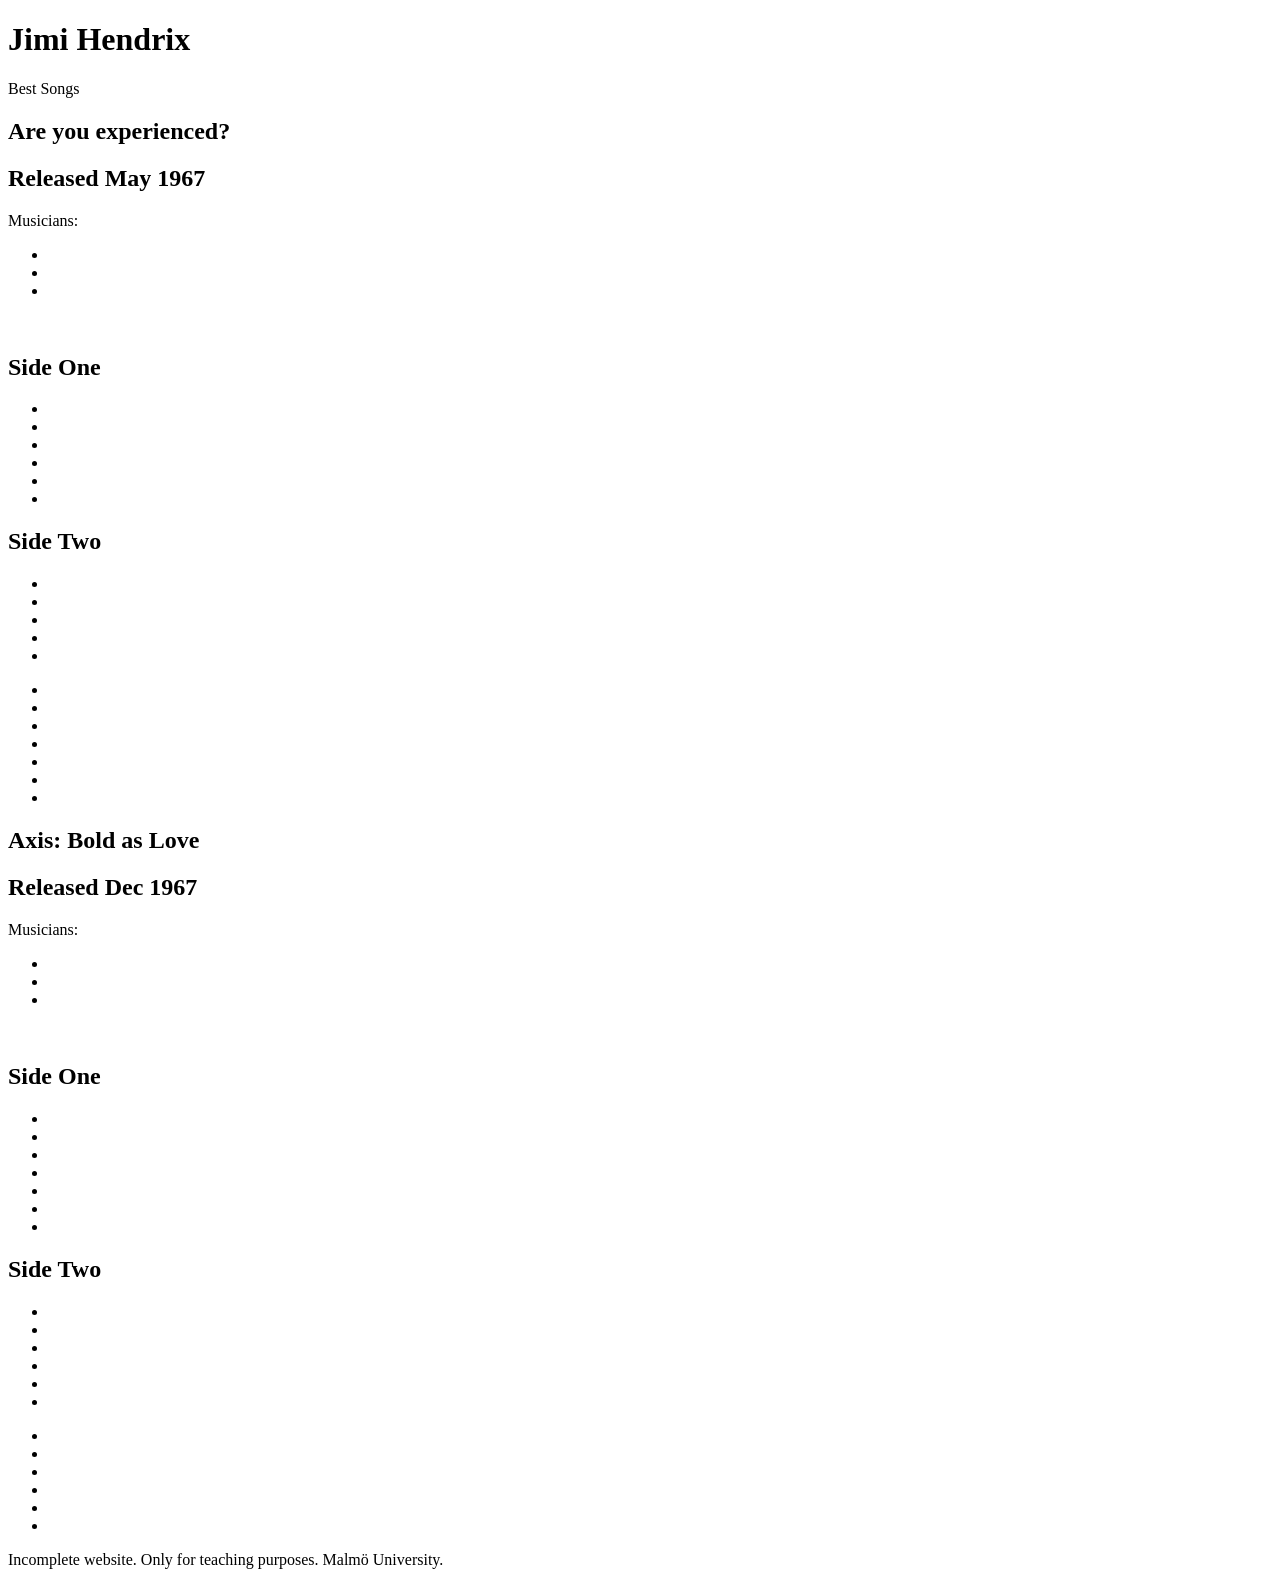
==== Projektet.html @ 3713569f "Added HTML and CSS file Deleted almost all of the text, let some parts stay so that it would be easi" ====
<!DOCTYPE html>
<html lang="en">
<head>
  <meta charset="UTF-8">
  <link href="index_VG.css" rel="stylesheet">

  <link rel="" href="">
  <link rel="" href="" crossorigin>
  <link href="" rel="stylesheet">
  <link href="" rel="stylesheet">
  <title></title>
</head>
<body>

  <div>
  
    <div>

      <header>
        <h1>Jimi Hendrix</h1>
      </header>
      <nav>
        <div></div>
        <div class="marked"></div>
        <div>Best Songs</div>
        <div></div>
      </nav>
      <main>

        <article id="are_you_experienced" class="best">
  
          <div class="album_data">
            <div>
              <h1>Are you experienced?</h1>
              <h2>Released May 1967</h2>
            </div>
            <div>
              <p>Musicians:</p>
              <ul>
                <li></li>
                <li></li>
                <li></li>
              </ul>            
            </div>
  
            <div class="album_description">
              <p></p>
            </div>
              
          </div>
  
          <div class="cover">
            <img class="show_hover" src="">
            <img class="show_not_hover" src="">
          </div>
  
          <div class="song_list">
            <div>
              <h2>Side One</h2>
              <ul>
                <li></li>
                <li></li>
                <li></li>
                <li></li>
                <li></li>
                <li></li>
              </ul>
            </div>
            <div>
              <h2>Side Two</h2>
              <ul>
                <li></li>
                <li></li>
                <li></li>
                <li></li>
                <li></li>
              </ul>
            </div>
          </div>
  
          <ul class="anecdotes">
            <li class="top_right_90"></li>
            <li class="empty"></li>
            <li class="two_wide bottom_left_90"></li>
            <li class="empty tablet_empty"></li>
            <li class="empty phone_empty"></li>
            <li class="image image_1 top_left_90"></li>  
            <li class="bottom_right_90"></li>  
          </ul>
  
        </article>

        <article id="axis_bold_as_love" class="best">
  
          <div class="album_data">
            <div>
              <h1>Axis: Bold as Love</h1>
              <h2>Released Dec 1967</h2>
            </div>
            <div>
              <p>Musicians:</p>
              <ul>
                <li></li>
                <li></li>
                <li></li>
              </ul>            
            </div>
  
            <div class="album_description">
              <p></p>
            </div>
              
          </div>
  
          <div class="cover">
            <img class="show_hover" src="">
            <img class="show_not_hover" src="">
          </div>
  
          <div class="song_list">
            <div>
              <h2>Side One</h2>
              <ul>
                <li></li>
                <li></li>
                <li></li>
                <li></li>
                <li></li>
                <li></li>
                <li></li>
              </ul>
            </div>
            <div>
              <h2>Side Two</h2>
              <ul>
                <li></li>
                <li></li>
                <li></li>
                <li></li>
                <li></li>
                <li></li>
              </ul>
            </div>
          </div>
  
          <ul class="anecdotes">
            <li class="two_wide bottom_left_90"></li>
            <li class="top_left_90"></li>
            <li class="empty tablet_empty"></li>
            <li class="empty tablet_empty"></li>
            <li class="two_wide image image_1 top_left_90"></li>  
            <li class="bottom_right_90"></li>  
          </ul>
  
        </article>
                
      </main>
      <footer>Incomplete website. Only for teaching purposes. Malmö University.</footer>
  
    </div>
      
  </div>
  
</body>
</html>
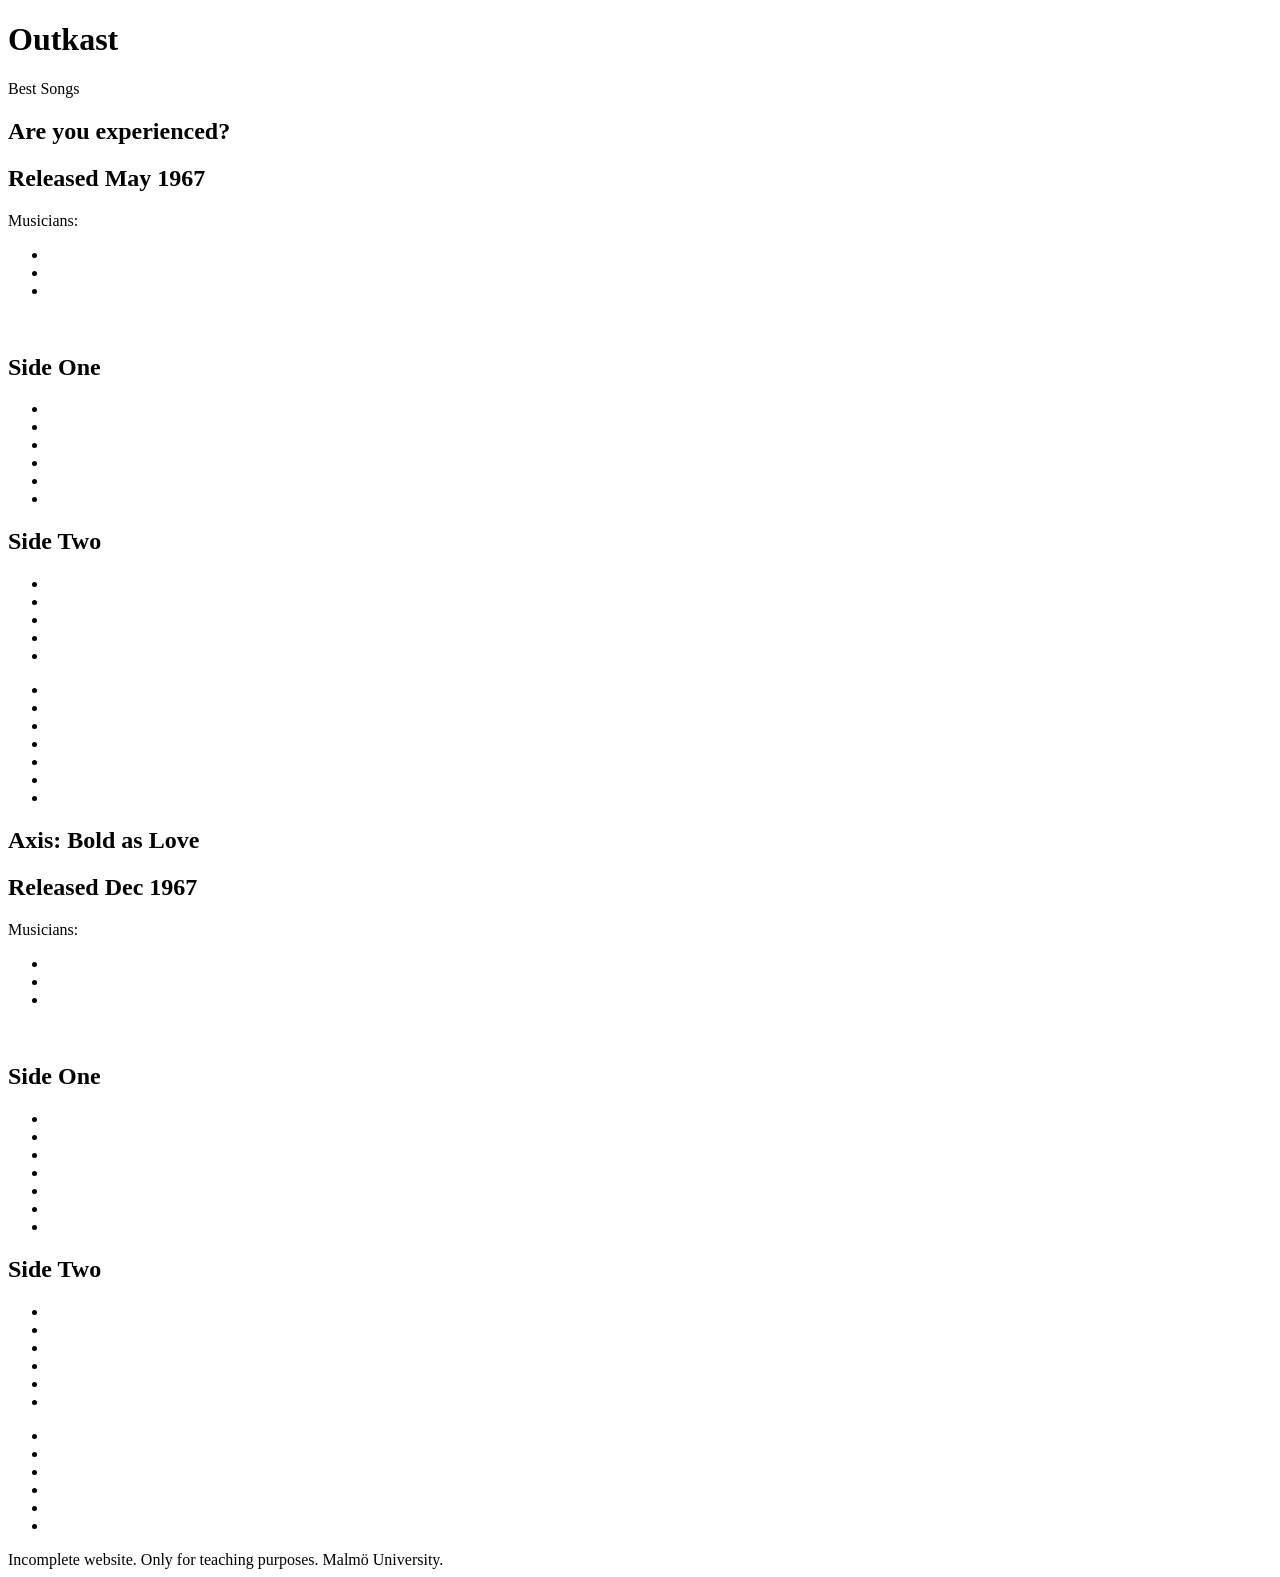
==== commit c5bcae65: "Added HTML file" ====
--- a/Projektet.html
+++ b/Projektet.html
@@ -12,12 +12,12 @@
 </head>
 <body>
 
-  <div>
+  <div class="container">
   
-    <div>
+    <div class="content">
 
       <header>
-        <h1>Jimi Hendrix</h1>
+        <h1>Outkast</h1>
       </header>
       <nav>
         <div></div>
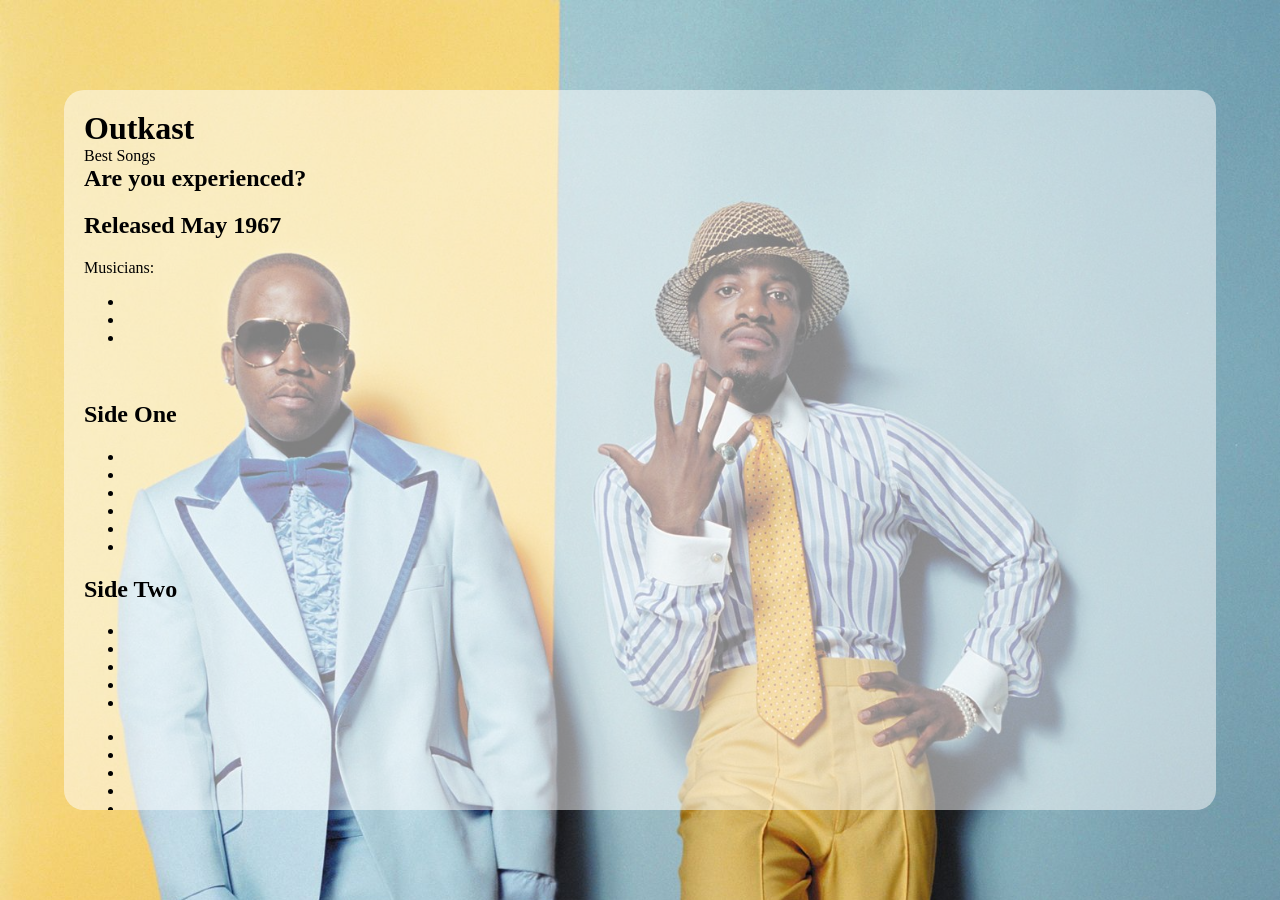
==== commit 1b36df84: "Update HTML" ====
--- a/Projektet.html
+++ b/Projektet.html
@@ -17,7 +17,7 @@
     <div class="content">
 
       <header>
-        <h1>Outkast</h1>
+        <h1 class="header">Outkast</h1>
       </header>
       <nav>
         <div></div>
@@ -31,7 +31,7 @@
   
           <div class="album_data">
             <div>
-              <h1>Are you experienced?</h1>
+              <h1 class="header_second">Are you experienced?</h1>
               <h2>Released May 1967</h2>
             </div>
             <div>
@@ -94,7 +94,7 @@
   
           <div class="album_data">
             <div>
-              <h1>Axis: Bold as Love</h1>
+              <h1 class="header_third">Axis: Bold as Love</h1>
               <h2>Released Dec 1967</h2>
             </div>
             <div>
--- a/index_VG.css
+++ b/index_VG.css
@@ -0,0 +1,31 @@
+body {
+    margin: 0;
+    width: 100vw;
+    height: 100vh;
+}
+
+.container {
+    background-image: url("1268242.jpg");
+    background-size: cover;
+    display: flex;
+    justify-content: center;
+    align-items: center;
+    width: 100%;
+    height: 100%;
+    
+}
+
+h1 {
+    margin: 0;
+}
+
+.content {
+    width: 90%;
+    height: 80%;
+    border-radius: 20px;
+    background-color: rgba(255, 255, 255, 0.5);
+    padding: 20px;
+    box-sizing: border-box;
+    overflow-y: scroll;
+   
+}
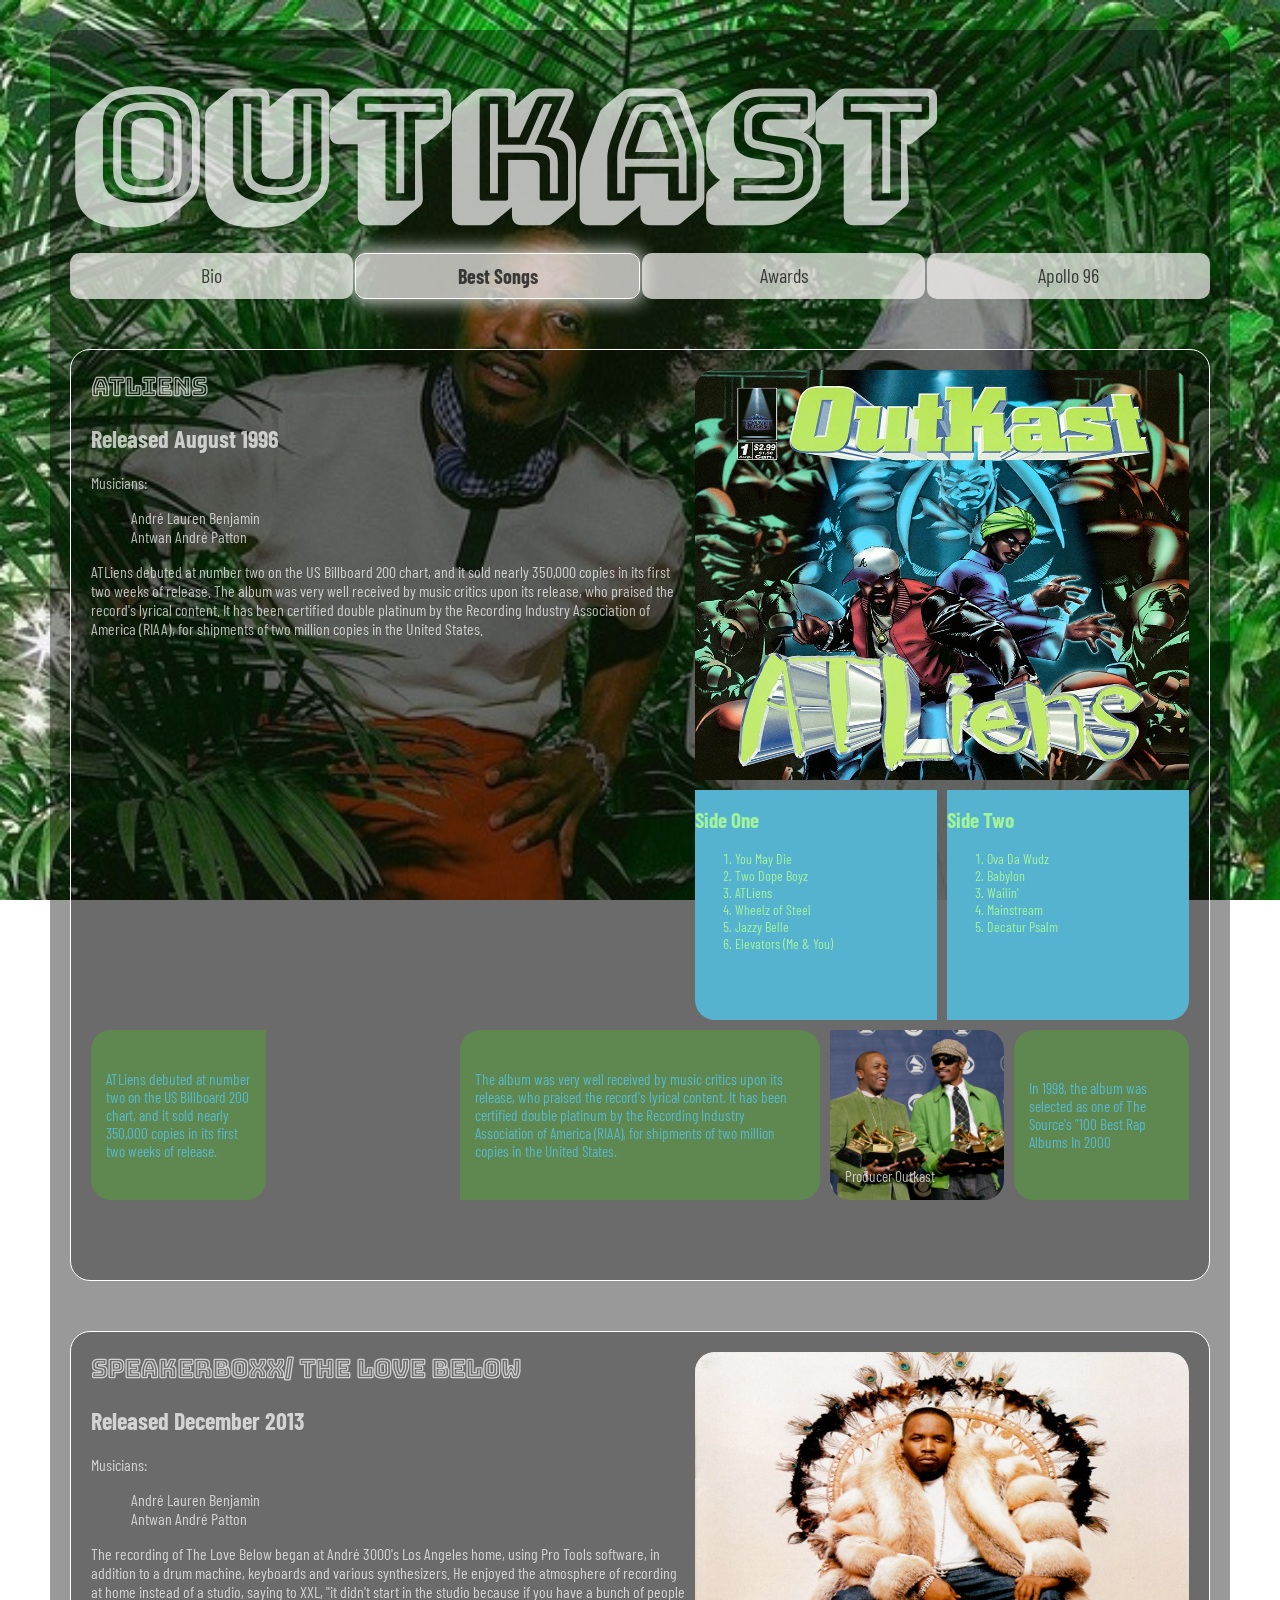
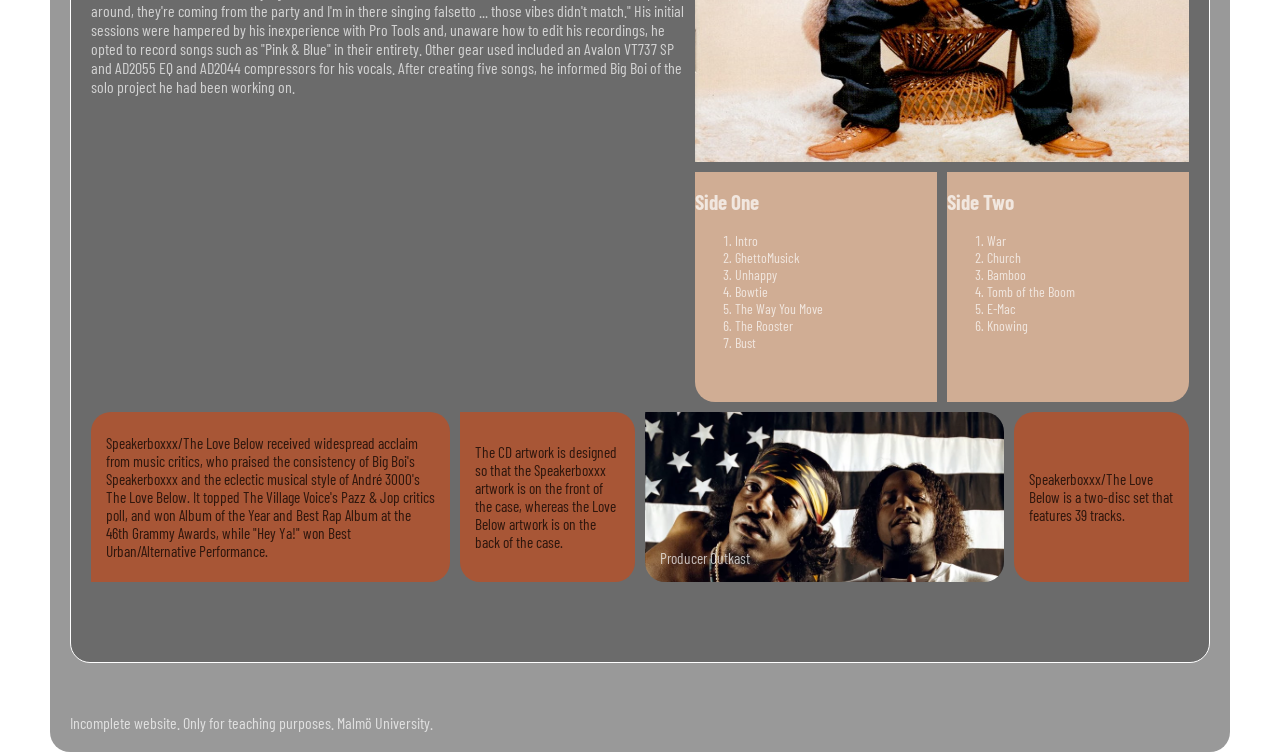
==== commit 5a12e93a: "did some changes with classes and text" ====
--- a/Projektet.html
+++ b/Projektet.html
@@ -4,10 +4,10 @@
   <meta charset="UTF-8">
   <link href="index_VG.css" rel="stylesheet">
 
-  <link rel="" href="">
-  <link rel="" href="" crossorigin>
-  <link href="" rel="stylesheet">
-  <link href="" rel="stylesheet">
+  <link rel="preconnect" href="https://fonts.googleapis.com">
+  <link rel="preconnect" href="https://fonts.gstatic.com" crossorigin>
+  <link href="https://fonts.googleapis.com/css2?family=Barlow+Condensed:wght@300&family=Barlow+Semi+Condensed:wght@300;700&display=swap" rel="stylesheet">
+  <link href="https://fonts.googleapis.com/css2?family=Bungee+Outline&family=Bungee+Shade&display=swap" rel="stylesheet">
   <title></title>
 </head>
 <body>
@@ -19,137 +19,137 @@
       <header>
         <h1 class="header">Outkast</h1>
       </header>
+
       <nav>
-        <div></div>
-        <div class="marked"></div>
-        <div>Best Songs</div>
-        <div></div>
+        <div class="nav unmarked">Bio</div>
+        <div class="nav marked">Best Songs</div>
+        <div class="nav unmarked">Awards</div>
+        <div class="nav unmarked">Apollo 96</div>
       </nav>
+
       <main>
 
-        <article id="are_you_experienced" class="best">
+        <article id="AT-Liens" class="best">
   
           <div class="album_data">
             <div>
-              <h1 class="header_second">Are you experienced?</h1>
-              <h2>Released May 1967</h2>
+              <h1 class="header_second">ATLiens</h1>
+              <h2>Released August 1996</h2>
             </div>
             <div>
               <p>Musicians:</p>
-              <ul>
-                <li></li>
-                <li></li>
-                <li></li>
+              <ul class="musicians">
+                <li>André Lauren Benjamin</li>
+                <li>Antwan André Patton</li>
               </ul>            
             </div>
   
             <div class="album_description">
-              <p></p>
+              <p>ATLiens debuted at number two on the US Billboard 200 chart, and it sold nearly 350,000 copies in its first two weeks of release. The album was very well received by music critics upon its release, who praised the record's lyrical content. It has been certified double platinum by the Recording Industry Association of America (RIAA), for shipments of two million copies in the United States. </p>
             </div>
               
           </div>
   
           <div class="cover">
-            <img class="show_hover" src="">
-            <img class="show_not_hover" src="">
+            <img class="show_hover" src="1 a140WG6BIyeAVNtzaD9v0A.jpeg">
+            <img class="show_not_hover" src="6FLqHVnJktSWNfAT.jpg">
           </div>
   
           <div class="song_list">
+            <div class="song_list1">
+              <h2>Side One</h2>
+              <ol>
+                <li>You May Die</li>
+                <li>Two Dope Boyz</li>
+                <li>ATLiens</li>
+                <li>Wheelz of Steel</li>
+                <li>Jazzy Belle</li>
+                <li>Elevators (Me & You)</li>
+              </ol>
+            </div>
+            <div class="song_list2">
+              <h2>Side Two</h2>
+              <ol>
+                <li>Ova Da Wudz</li>
+                <li>Babylon</li>
+                <li>Wailin'</li>
+                <li>Mainstream</li>
+                <li>Decatur Psalm</li>
+              </ol>
+            </div>
+          </div>
+        
+          <ul class="anecdotes">
+            <li class="top_right_90">ATLiens debuted at number two on the US Billboard 200 chart, and it sold nearly 350,000 copies in its first two weeks of release.</li>
+            <li class="empty"></li>
+            <li class="two_wide">The album was very well received by music critics upon its release, who praised the record's lyrical content. It has been certified double platinum by the Recording Industry Association of America (RIAA), for shipments of two million copies in the United States.</li>
+            <li class="empty_tablet_empty"></li>
+            <li class="empty_phone_empty"></li>
+            <li class="top_left_90">Producer Outkast</li>  
+            <li class="bottom_right_90">In 1998, the album was selected as one of The Source's "100 Best Rap Albums In 2000</li>  
+          </ul>
+        
+        </article>
+
+        <article id="the_love_below" class="best">
+  
+          <div class="album_data">
             <div>
-              <h2>Side One</h2>
-              <ul>
-                <li></li>
-                <li></li>
-                <li></li>
-                <li></li>
-                <li></li>
-                <li></li>
-              </ul>
+              <h1 class="header_second">Speakerboxx/ The Love Below</h1>
+              <h2>Released December 2013</h2>
             </div>
             <div>
+              <p>Musicians:</p>
+              <ul class="musicians">
+                <li>André Lauren Benjamin</li>
+                <li>Antwan André Patton</li>
+              </ul>            
+            </div>
+  
+            <div class="album_description">
+              <p>The recording of The Love Below began at André 3000's Los Angeles home, using Pro Tools software, in addition to a drum machine, keyboards and various synthesizers. He enjoyed the atmosphere of recording at home instead of a studio, saying to XXL, "it didn't start in the studio because if you have a bunch of people around, they're coming from the party and I'm in there singing falsetto ... those vibes didn't match." His initial sessions were hampered by his inexperience with Pro Tools and, unaware how to edit his recordings, he opted to record songs such as "Pink & Blue" in their entirety. Other gear used included an Avalon VT737 SP and AD2055 EQ and AD2044 compressors for his vocals. After creating five songs, he informed Big Boi of the solo project he had been working on.</p>
+            </div>
+              
+          </div>
+  
+          <div class="cover2">
+            <img class="show_hover" src="R-1782294-1242972614.jpg">
+            <img class="show_not_hover" src="Outkast-speakerboxx-lovebelow.jpg">
+          </div>
+  
+          <div class="song_list">
+            <div class="song_list3">
+              <h2>Side One</h2>
+              <ol>
+                <li>Intro</li>
+                <li>GhettoMusick</li>
+                <li>Unhappy</li>
+                <li>Bowtie</li>
+                <li>The Way You Move</li>
+                <li>The Rooster</li>
+                <li>Bust</li>
+              </ol>
+            </div>
+            <div class="song_list4">
               <h2>Side Two</h2>
-              <ul>
-                <li></li>
-                <li></li>
-                <li></li>
-                <li></li>
-                <li></li>
-              </ul>
+              <ol>
+                <li>War</li>
+                <li>Church</li>
+                <li>Bamboo</li>
+                <li>Tomb of the Boom</li>
+                <li>E-Mac</li>
+                <li>Knowing</li>
+              </ol>
             </div>
           </div>
   
           <ul class="anecdotes">
-            <li class="top_right_90"></li>
-            <li class="empty"></li>
-            <li class="two_wide bottom_left_90"></li>
-            <li class="empty tablet_empty"></li>
-            <li class="empty phone_empty"></li>
-            <li class="image image_1 top_left_90"></li>  
-            <li class="bottom_right_90"></li>  
-          </ul>
-  
-        </article>
-
-        <article id="axis_bold_as_love" class="best">
-  
-          <div class="album_data">
-            <div>
-              <h1 class="header_third">Axis: Bold as Love</h1>
-              <h2>Released Dec 1967</h2>
-            </div>
-            <div>
-              <p>Musicians:</p>
-              <ul>
-                <li></li>
-                <li></li>
-                <li></li>
-              </ul>            
-            </div>
-  
-            <div class="album_description">
-              <p></p>
-            </div>
-              
-          </div>
-  
-          <div class="cover">
-            <img class="show_hover" src="">
-            <img class="show_not_hover" src="">
-          </div>
-  
-          <div class="song_list">
-            <div>
-              <h2>Side One</h2>
-              <ul>
-                <li></li>
-                <li></li>
-                <li></li>
-                <li></li>
-                <li></li>
-                <li></li>
-                <li></li>
-              </ul>
-            </div>
-            <div>
-              <h2>Side Two</h2>
-              <ul>
-                <li></li>
-                <li></li>
-                <li></li>
-                <li></li>
-                <li></li>
-                <li></li>
-              </ul>
-            </div>
-          </div>
-  
-          <ul class="anecdotes">
-            <li class="two_wide bottom_left_90"></li>
-            <li class="top_left_90"></li>
-            <li class="empty tablet_empty"></li>
-            <li class="empty tablet_empty"></li>
-            <li class="two_wide image image_1 top_left_90"></li>  
-            <li class="bottom_right_90"></li>  
+            <li class="bottom_left_90">Speakerboxxx/The Love Below received widespread acclaim from music critics, who praised the consistency of Big Boi's Speakerboxxx and the eclectic musical style of André 3000's The Love Below. It topped The Village Voice's Pazz & Jop critics poll, and won Album of the Year and Best Rap Album at the 46th Grammy Awards, while "Hey Ya!" won Best Urban/Alternative Performance.</li>
+            <li class="top_left">The CD artwork is designed so that the Speakerboxxx artwork is on the front of the case, whereas the Love Below artwork is on the back of the case. </li>
+            <li class="empty_tablet_empty"></li>
+            <li class="empty_tablet_empty"></li>
+            <li class="image image_1">Producer Outkast</li>  
+            <li class="bottom_right">Speakerboxxx/The Love Below is a two-disc set that features 39 tracks.</li>  
           </ul>
   
         </article>
--- a/index_VG.css
+++ b/index_VG.css
@@ -2,30 +2,300 @@
     margin: 0;
     width: 100vw;
     height: 100vh;
+    background-image: url("FGvSOPvVkAkiTqm.jpg");
+    background-attachment: fixed;
+    background-size: cover;
+    font-family: "Barlow Condensed";
 }
 
 .container {
-    background-image: url("1268242.jpg");
+    margin: 30px;
+}
+
+.content {
+    border-radius: 20px;
+    background-color: rgba(0, 0, 0, 0.4);
+    padding: 20px;
+    overflow-y: scroll;
+    color: rgba(255, 255, 255, 0.7);
+    margin: 20px;
+}
+
+nav {
+    display: flex;
+    text-align: center;
+    gap: 2px;
+}
+.nav {
+    background-color: rgba(252, 248, 248, 0.7);
+    font-size: 20px;
+    padding: 10px;
+    border-radius: 10px;
+    width: 25%;   
+    color: rgba(0, 0, 0, 0.7);
+}
+
+.unmarked:hover {
+    opacity: 0.8;
+    background-color: black;
+    color: white;
+}
+.marked {
+    border: 1px solid white;
+    font-size: 20px;
+    font-weight: bold;
+    box-shadow: 0px 0px 17px 4px rgba(255,255,255,0.75);
+    -webkit-box-shadow: 0px 0px 17px 4px rgba(255,255,255,0.75);
+    -moz-box-shadow: 0px 0px 17px 4px rgba(255,255,255,0.75);
+}
+
+.best {
+    border-radius: 20px;
+    background-color: rgba(0, 0, 0, 0.3);
+    padding: 20px;
+    border: 1px solid white;
+    margin: 50px 0;
+    
+}
+
+.header {
+    margin: 0;
+    font-size: 12vw;
+    font-family: "Bungee Shade";
+}
+.header_second {
+    margin: 0;
+    font-size: 25px;
+    font-family: "Bungee Outline";
+}
+.album_data {
+    grid-column-start: 1;
+    grid-column-end: 7;
+}
+.musicians {
+    list-style-type: none;
+}
+
+#AT-Liens {
+    display: grid;
+    grid-template-columns: repeat(11, 1fr);
+    grid-template-rows: repeat(15, 50px);
+    gap: 10px;
+}
+.anecdotes {
+    grid-column-start: 1;
+    grid-column-end: 12;
+    grid-row-start: 12;
+    grid-row-end: 15;
+    gap: 10px;
+    display: grid;
+    grid-template-columns: repeat(6, 1fr);
+    list-style-type: none;
+    padding: 0;
+    font-size: 1.2vw;
+    margin: 0;
+}
+.top_right_90 {
+    grid-column-start: 1;
+    grid-column-end: 2;
+    background-color: #5e884f;
+    color: rgb(88, 184, 206);
+    width: 100%;
+    border-radius: 20px 0 20px 20px;
+    box-sizing: border-box;
+    display: flex;
+    align-items: center;
+    padding: 15px;
+}
+.empty {
+    grid-column-start: 2;
+    grid-column-end: 3;
+    background-color: rgba(red, green, blue, alpha);
+    width: 100%;
+}
+.two_wide {
+    grid-column-start: 3;
+    grid-column-end: 5;
+    background-color: #5e884f;
+    color: rgb(88, 184, 206);
+    width: 100%;
+    border-radius: 20px 20px 20px 0;
+    padding: 15px;
+    box-sizing: border-box;
+    display: flex;
+    align-items: center;
+}
+.empty_tablet_empty {
+    
+}
+.empty_phone_empty {
+    
+}
+.top_left_90 {
+    grid-column-start: 5;
+    grid-column-end: 6;
+    background-image: url(46a083-20200812-outkast-with-grammy-awards-in-2004.jpg);
     background-size: cover;
-    display: flex;
-    justify-content: center;
-    align-items: center;
-    width: 100%;
-    height: 100%;
-    
-}
-
-h1 {
-    margin: 0;
-}
-
-.content {
-    width: 90%;
-    height: 80%;
-    border-radius: 20px;
-    background-color: rgba(255, 255, 255, 0.5);
-    padding: 20px;
-    box-sizing: border-box;
-    overflow-y: scroll;
-   
-}+    background-position: center;
+    border-radius: 0 20px 20px 20px;
+    display: flex;
+    align-items: flex-end;
+    padding: 15px;
+    box-sizing: border-box;
+}
+.bottom_right_90 {
+    grid-column-start: 6;
+    grid-column-end: 7;
+    background-color: #5e884f;
+    color: rgb(88, 184, 206);
+    border-radius: 20px 20px 0 20px;
+    box-sizing: border-box;
+    display: flex;
+    align-items: center;
+    padding: 15px;
+}
+
+#the_love_below {
+    display: grid;
+    grid-template-columns: repeat(11, 1fr);
+    grid-template-rows: repeat(15, 50px);
+    gap: 10px;
+}
+.bottom_left_90 {
+    grid-column-start: 1;
+    grid-column-end: 3;
+    background-color: #a85636;
+    color: rgb(46, 22, 13);
+    border-radius: 20px 20px 20px 0;
+    padding: 15px;
+    height: 100%;
+    width: 100%;
+    box-sizing: border-box;
+    display: flex;
+    align-items: center;
+}
+.top_left {
+    grid-column-start: 3;
+    grid-column-end: 4;
+    background-color: #a85636;
+    color: rgb(46, 22, 13);
+    border-radius: 0 20px 20px 20px;
+    padding: 15px;
+    height: 100%;
+    width: 100%;
+    box-sizing: border-box;
+    display: flex;
+    align-items: center;
+}
+.image_1 {
+    grid-column-start: 4;
+    grid-column-end: 6;
+    background-image: url(a4279ee5d147f7e4258626accd988358.webp);
+    background-size: cover;
+    background-position: top;
+    border-radius: 0 20px 20px 20px;
+    display: flex;
+    align-items: flex-end;
+    padding: 15px;
+    height: 100%;
+    width: 100%;
+    box-sizing: border-box;
+}
+.bottom_right {
+    grid-column-start: 6;
+    grid-column-end: 7;
+    background-color: #a85636;
+    border-radius: 20px 20px 0 20px;
+    color: rgb(46, 22, 13);
+    padding: 15px;
+    height: 100%;
+    width: 100%;
+    box-sizing: border-box;
+    display: flex;
+    align-items: center;
+}
+
+.cover {
+    grid-column-start: 7;
+    grid-column-end: 12;
+    grid-row-start: 1;
+    grid-row-end: 8;
+    position: relative;
+    height: 100%;
+    width: 100%;
+}
+
+.cover2 {
+    grid-column-start: 7;
+    grid-column-end: 12;
+    grid-row-start: 1;
+    grid-row-end: 8;
+    position: relative;
+}
+
+img {
+    height: 100%;
+    width: 100%;
+
+}
+
+
+.song_list {
+    display: flex;
+    grid-column-start: 7;
+    grid-column-end: 12;
+    grid-row-start: 8;
+    grid-row-end: 12;
+    margin-top: 10px;
+    font-size: 14px;
+    gap: 10px;
+    margin: 0;
+}
+.song_list1,
+.song_list2,
+.song_list3,
+.song_list4 {
+    width: 100%;
+}
+.song_list1 {
+    background-color: rgb(85, 179, 208);
+    border-radius: 0 0 0 20px;
+    color: #a2f49b;
+}
+.song_list2 {
+    background-color: rgb(85, 179, 208);
+    border-radius: 0 0 20px 0;
+    color: #a2f49b;
+}
+.song_list3 {
+    border-radius: 0 0 0 20px;
+    background-color: #d0ad94;
+}
+.song_list4 {
+    border-radius: 0 0 20px 0;
+    background-color: #d0ad94;
+}
+
+.show_hover {
+    position: absolute;
+    border-radius: 20px 20px 0 0;
+}
+.show_not_hover {
+    border-radius: 20px 20px 0 0;
+}
+.show_hover:hover {
+    opacity: 0.1;
+    transition: 0.7s;
+}
+.show_hover:not(:hover) {
+    transition: 0.7s;
+}
+
+
+@media (min-width: 800px){
+    .empty_tablet_empty,
+    .empty_phone_empty {
+        display: none;
+        position: absolute;
+    }
+}
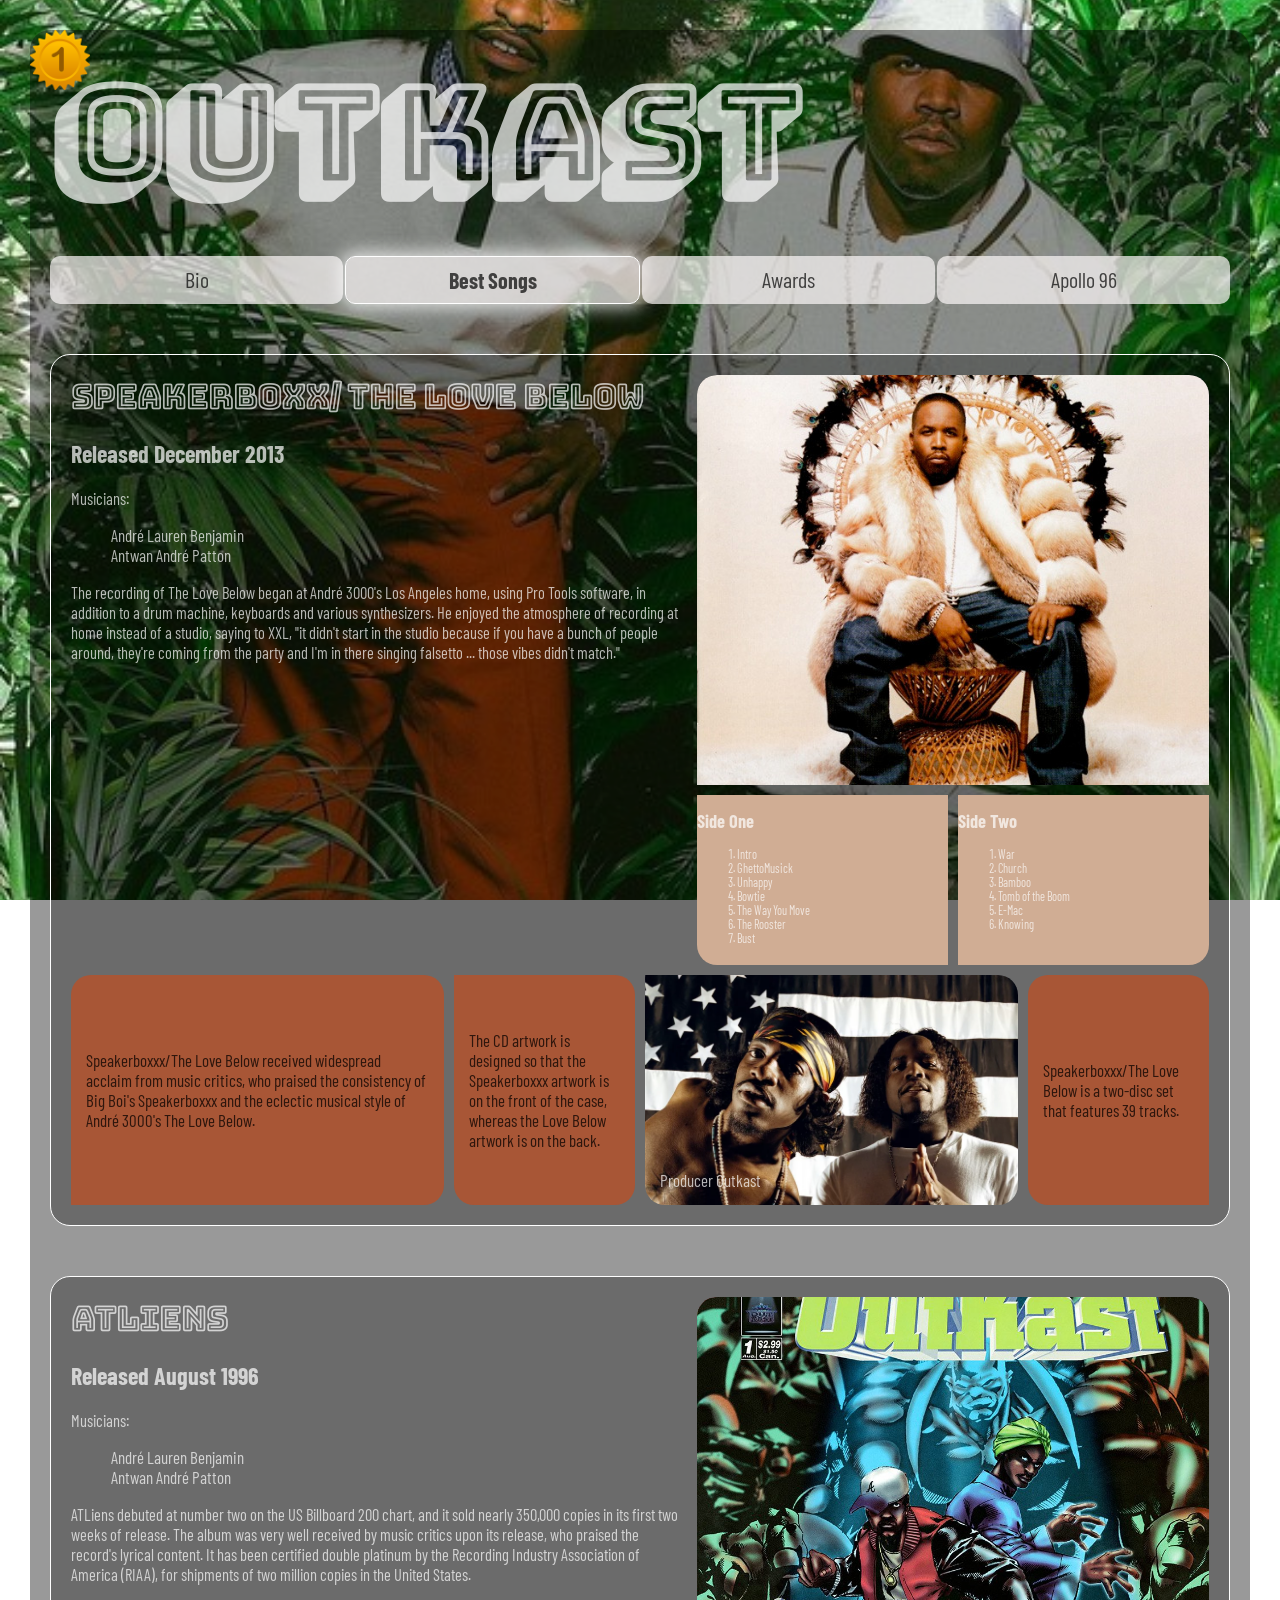
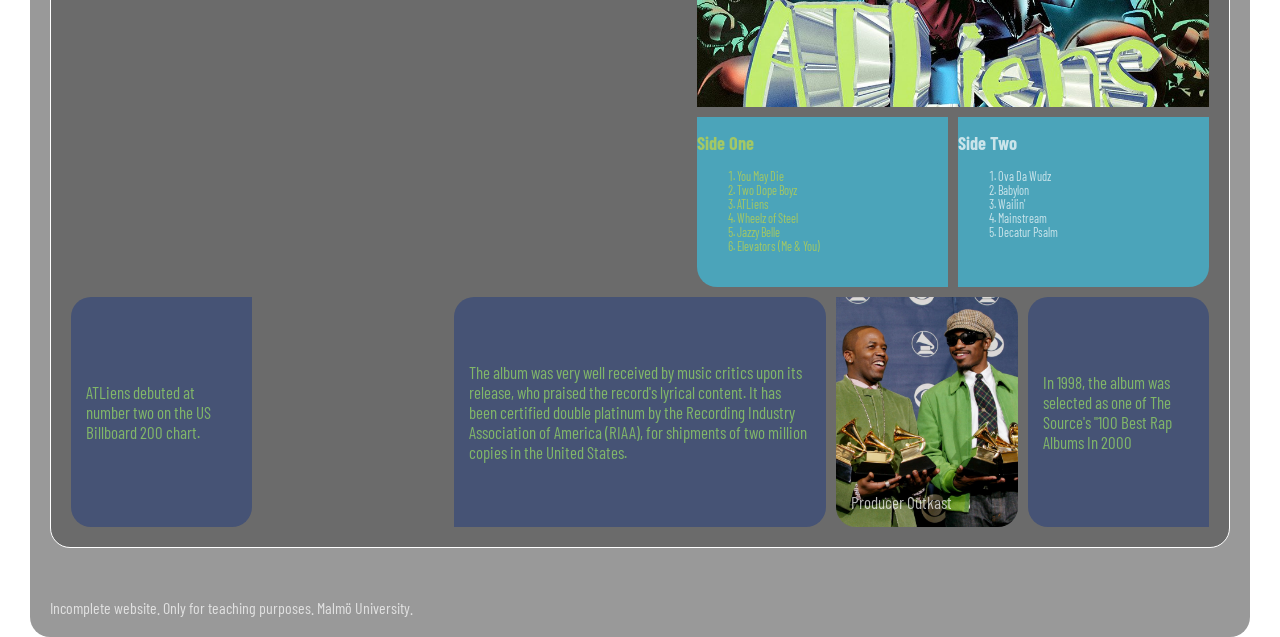
==== commit d1397bb9: "update html" ====
--- a/Projektet.html
+++ b/Projektet.html
@@ -14,7 +14,7 @@
 
   <div class="container">
   
-    <div class="content">
+    <div class="content VG">
 
       <header>
         <h1 class="header">Outkast</h1>
@@ -28,69 +28,6 @@
       </nav>
 
       <main>
-
-        <article id="AT-Liens" class="best">
-  
-          <div class="album_data">
-            <div>
-              <h1 class="header_second">ATLiens</h1>
-              <h2>Released August 1996</h2>
-            </div>
-            <div>
-              <p>Musicians:</p>
-              <ul class="musicians">
-                <li>André Lauren Benjamin</li>
-                <li>Antwan André Patton</li>
-              </ul>            
-            </div>
-  
-            <div class="album_description">
-              <p>ATLiens debuted at number two on the US Billboard 200 chart, and it sold nearly 350,000 copies in its first two weeks of release. The album was very well received by music critics upon its release, who praised the record's lyrical content. It has been certified double platinum by the Recording Industry Association of America (RIAA), for shipments of two million copies in the United States. </p>
-            </div>
-              
-          </div>
-  
-          <div class="cover">
-            <img class="show_hover" src="1 a140WG6BIyeAVNtzaD9v0A.jpeg">
-            <img class="show_not_hover" src="6FLqHVnJktSWNfAT.jpg">
-          </div>
-  
-          <div class="song_list">
-            <div class="song_list1">
-              <h2>Side One</h2>
-              <ol>
-                <li>You May Die</li>
-                <li>Two Dope Boyz</li>
-                <li>ATLiens</li>
-                <li>Wheelz of Steel</li>
-                <li>Jazzy Belle</li>
-                <li>Elevators (Me & You)</li>
-              </ol>
-            </div>
-            <div class="song_list2">
-              <h2>Side Two</h2>
-              <ol>
-                <li>Ova Da Wudz</li>
-                <li>Babylon</li>
-                <li>Wailin'</li>
-                <li>Mainstream</li>
-                <li>Decatur Psalm</li>
-              </ol>
-            </div>
-          </div>
-        
-          <ul class="anecdotes">
-            <li class="top_right_90">ATLiens debuted at number two on the US Billboard 200 chart, and it sold nearly 350,000 copies in its first two weeks of release.</li>
-            <li class="empty"></li>
-            <li class="two_wide">The album was very well received by music critics upon its release, who praised the record's lyrical content. It has been certified double platinum by the Recording Industry Association of America (RIAA), for shipments of two million copies in the United States.</li>
-            <li class="empty_tablet_empty"></li>
-            <li class="empty_phone_empty"></li>
-            <li class="top_left_90">Producer Outkast</li>  
-            <li class="bottom_right_90">In 1998, the album was selected as one of The Source's "100 Best Rap Albums In 2000</li>  
-          </ul>
-        
-        </article>
-
         <article id="the_love_below" class="best">
   
           <div class="album_data">
@@ -107,7 +44,7 @@
             </div>
   
             <div class="album_description">
-              <p>The recording of The Love Below began at André 3000's Los Angeles home, using Pro Tools software, in addition to a drum machine, keyboards and various synthesizers. He enjoyed the atmosphere of recording at home instead of a studio, saying to XXL, "it didn't start in the studio because if you have a bunch of people around, they're coming from the party and I'm in there singing falsetto ... those vibes didn't match." His initial sessions were hampered by his inexperience with Pro Tools and, unaware how to edit his recordings, he opted to record songs such as "Pink & Blue" in their entirety. Other gear used included an Avalon VT737 SP and AD2055 EQ and AD2044 compressors for his vocals. After creating five songs, he informed Big Boi of the solo project he had been working on.</p>
+              <p>The recording of The Love Below began at André 3000's Los Angeles home, using Pro Tools software, in addition to a drum machine, keyboards and various synthesizers. He enjoyed the atmosphere of recording at home instead of a studio, saying to XXL, "it didn't start in the studio because if you have a bunch of people around, they're coming from the party and I'm in there singing falsetto ... those vibes didn't match."</p>
             </div>
               
           </div>
@@ -144,8 +81,8 @@
           </div>
   
           <ul class="anecdotes">
-            <li class="bottom_left_90">Speakerboxxx/The Love Below received widespread acclaim from music critics, who praised the consistency of Big Boi's Speakerboxxx and the eclectic musical style of André 3000's The Love Below. It topped The Village Voice's Pazz & Jop critics poll, and won Album of the Year and Best Rap Album at the 46th Grammy Awards, while "Hey Ya!" won Best Urban/Alternative Performance.</li>
-            <li class="top_left">The CD artwork is designed so that the Speakerboxxx artwork is on the front of the case, whereas the Love Below artwork is on the back of the case. </li>
+            <li class="bottom_left_90">Speakerboxxx/The Love Below received widespread acclaim from music critics, who praised the consistency of Big Boi's Speakerboxxx and the eclectic musical style of André 3000's The Love Below.</li>
+            <li class="top_left">The CD artwork is designed so that the Speakerboxxx artwork is on the front of the case, whereas the Love Below artwork is on the back.</li>
             <li class="empty_tablet_empty"></li>
             <li class="empty_tablet_empty"></li>
             <li class="image image_1">Producer Outkast</li>  
@@ -153,7 +90,69 @@
           </ul>
   
         </article>
-                
+
+        <article id="AT-Liens" class="best">
+  
+          <div class="album_data">
+            <div>
+              <h1 class="header_second">ATLiens</h1>
+              <h2>Released August 1996</h2>
+            </div>
+            <div>
+              <p>Musicians:</p>
+              <ul class="musicians">
+                <li>André Lauren Benjamin</li>
+                <li>Antwan André Patton</li>
+              </ul>            
+            </div>
+  
+            <div class="album_description">
+              <p>ATLiens debuted at number two on the US Billboard 200 chart, and it sold nearly 350,000 copies in its first two weeks of release. The album was very well received by music critics upon its release, who praised the record's lyrical content. It has been certified double platinum by the Recording Industry Association of America (RIAA), for shipments of two million copies in the United States. </p>
+            </div>
+              
+          </div>
+  
+          <div class="cover">
+            <img class="show_hover hover_one" src="1 a140WG6BIyeAVNtzaD9v0A.jpeg">
+            <img class="show_not_hover" src="6FLqHVnJktSWNfAT.jpg">
+          </div>
+  
+          <div class="song_list">
+            <div class="song_list1">
+              <h2>Side One</h2>
+              <ol>
+                <li>You May Die</li>
+                <li>Two Dope Boyz</li>
+                <li>ATLiens</li>
+                <li>Wheelz of Steel</li>
+                <li>Jazzy Belle</li>
+                <li>Elevators (Me & You)</li>
+              </ol>
+            </div>
+            <div class="song_list2">
+              <h2>Side Two</h2>
+              <ol>
+                <li>Ova Da Wudz</li>
+                <li>Babylon</li>
+                <li>Wailin'</li>
+                <li>Mainstream</li>
+                <li>Decatur Psalm</li>
+              </ol>
+            </div>
+          </div>
+        
+          <ul class="anecdotes">
+            <li class="top_right_90">ATLiens debuted at number two on the US Billboard 200 chart.</li>
+            <li class="empty"></li>
+            <li class="two_wide">The album was very well received by music critics upon its release, who praised the record's lyrical content. It has been certified double platinum by the Recording Industry Association of America (RIAA), for shipments of two million copies in the United States.</li>
+            <li class="empty_tablet_empty"></li>
+            <li class="empty_phone_empty"></li>
+            <li class="top_left_90">Producer Outkast</li>  
+            <li class="bottom_right_90">In 1998, the album was selected as one of The Source's "100 Best Rap Albums In 2000</li>  
+          </ul>
+        
+        </article>
+
       </main>
       <footer>Incomplete website. Only for teaching purposes. Malmö University.</footer>
   
--- a/index_VG.css
+++ b/index_VG.css
@@ -5,30 +5,33 @@
     background-image: url("FGvSOPvVkAkiTqm.jpg");
     background-attachment: fixed;
     background-size: cover;
+    background-position: center;
     font-family: "Barlow Condensed";
 }
-
 .container {
     margin: 30px;
 }
-
 .content {
     border-radius: 20px;
     background-color: rgba(0, 0, 0, 0.4);
     padding: 20px;
     overflow-y: scroll;
     color: rgba(255, 255, 255, 0.7);
-    margin: 20px;
+    background-image: url("number-1-icon.png");
+    background-repeat: no-repeat;
+    background-size: 60px;
+    position: relative;
 }
 
 nav {
     display: flex;
     text-align: center;
     gap: 2px;
+    font-size: 2vw;
+    margin-top: 30px;
 }
 .nav {
     background-color: rgba(252, 248, 248, 0.7);
-    font-size: 20px;
     padding: 10px;
     border-radius: 10px;
     width: 25%;   
@@ -42,7 +45,6 @@
 }
 .marked {
     border: 1px solid white;
-    font-size: 20px;
     font-weight: bold;
     box-shadow: 0px 0px 17px 4px rgba(255,255,255,0.75);
     -webkit-box-shadow: 0px 0px 17px 4px rgba(255,255,255,0.75);
@@ -57,7 +59,6 @@
     margin: 50px 0;
     
 }
-
 .header {
     margin: 0;
     font-size: 12vw;
@@ -65,41 +66,49 @@
 }
 .header_second {
     margin: 0;
-    font-size: 25px;
+    font-size: 3vw;
     font-family: "Bungee Outline";
 }
+
 .album_data {
     grid-column-start: 1;
     grid-column-end: 7;
 }
 .musicians {
+    font-size: 1.5vw;
     list-style-type: none;
+}
+p {
+    font-size: 1.5vw;
 }
 
 #AT-Liens {
     display: grid;
     grid-template-columns: repeat(11, 1fr);
-    grid-template-rows: repeat(15, 50px);
+    grid-template-rows: repeat(14, 50px);
     gap: 10px;
 }
 .anecdotes {
     grid-column-start: 1;
     grid-column-end: 12;
-    grid-row-start: 12;
+    grid-row-start: 11;
     grid-row-end: 15;
     gap: 10px;
     display: grid;
     grid-template-columns: repeat(6, 1fr);
+    grid-template-rows: repeat(2, 110px);
     list-style-type: none;
     padding: 0;
-    font-size: 1.2vw;
+    font-size: 1.5vw;
     margin: 0;
 }
 .top_right_90 {
     grid-column-start: 1;
     grid-column-end: 2;
-    background-color: #5e884f;
-    color: rgb(88, 184, 206);
+    grid-row-start: 1;
+    grid-row-end: 3;
+    background-color: #465375;
+    color: #81b669;
     width: 100%;
     border-radius: 20px 0 20px 20px;
     box-sizing: border-box;
@@ -116,24 +125,22 @@
 .two_wide {
     grid-column-start: 3;
     grid-column-end: 5;
-    background-color: #5e884f;
-    color: rgb(88, 184, 206);
+    grid-row-start: 1;
+    grid-row-end: 3;
+    background-color: #465375;
+    color: #81b669;
     width: 100%;
     border-radius: 20px 20px 20px 0;
     padding: 15px;
     box-sizing: border-box;
     display: flex;
     align-items: center;
-}
-.empty_tablet_empty {
-    
-}
-.empty_phone_empty {
-    
 }
 .top_left_90 {
     grid-column-start: 5;
     grid-column-end: 6;
+    grid-row-start: 1;
+    grid-row-end: 3;
     background-image: url(46a083-20200812-outkast-with-grammy-awards-in-2004.jpg);
     background-size: cover;
     background-position: center;
@@ -146,8 +153,10 @@
 .bottom_right_90 {
     grid-column-start: 6;
     grid-column-end: 7;
-    background-color: #5e884f;
-    color: rgb(88, 184, 206);
+    grid-row-start: 1;
+    grid-row-end: 3;
+    background-color: #465375;
+    color: #81b669;
     border-radius: 20px 20px 0 20px;
     box-sizing: border-box;
     display: flex;
@@ -158,12 +167,14 @@
 #the_love_below {
     display: grid;
     grid-template-columns: repeat(11, 1fr);
-    grid-template-rows: repeat(15, 50px);
+    grid-template-rows: repeat(14, 50px);
     gap: 10px;
 }
 .bottom_left_90 {
     grid-column-start: 1;
     grid-column-end: 3;
+    grid-row-start: 1;
+    grid-row-end: 3;
     background-color: #a85636;
     color: rgb(46, 22, 13);
     border-radius: 20px 20px 20px 0;
@@ -177,6 +188,8 @@
 .top_left {
     grid-column-start: 3;
     grid-column-end: 4;
+    grid-row-start: 1;
+    grid-row-end: 3;
     background-color: #a85636;
     color: rgb(46, 22, 13);
     border-radius: 0 20px 20px 20px;
@@ -190,6 +203,8 @@
 .image_1 {
     grid-column-start: 4;
     grid-column-end: 6;
+    grid-row-start: 1;
+    grid-row-end: 3;
     background-image: url(a4279ee5d147f7e4258626accd988358.webp);
     background-size: cover;
     background-position: top;
@@ -204,6 +219,8 @@
 .bottom_right {
     grid-column-start: 6;
     grid-column-end: 7;
+    grid-row-start: 1;
+    grid-row-end: 3;
     background-color: #a85636;
     border-radius: 20px 20px 0 20px;
     color: rgb(46, 22, 13);
@@ -221,8 +238,6 @@
     grid-row-start: 1;
     grid-row-end: 8;
     position: relative;
-    height: 100%;
-    width: 100%;
 }
 
 .cover2 {
@@ -234,22 +249,21 @@
 }
 
 img {
+    width: 100%;
     height: 100%;
-    width: 100%;
-
-}
-
+    object-fit: cover;
+}
 
 .song_list {
     display: flex;
     grid-column-start: 7;
     grid-column-end: 12;
     grid-row-start: 8;
-    grid-row-end: 12;
-    margin-top: 10px;
-    font-size: 14px;
+    grid-row-end: 11;
+    font-size: 1.1vw;
     gap: 10px;
     margin: 0;
+    width: 100%;
 }
 .song_list1,
 .song_list2,
@@ -258,14 +272,14 @@
     width: 100%;
 }
 .song_list1 {
-    background-color: rgb(85, 179, 208);
+    background-color: #4ba4ba;
     border-radius: 0 0 0 20px;
-    color: #a2f49b;
+    color: #a3c864;
 }
 .song_list2 {
-    background-color: rgb(85, 179, 208);
+    background-color: #4ba4ba;
     border-radius: 0 0 20px 0;
-    color: #a2f49b;
+    color: ##f9fcf7;
 }
 .song_list3 {
     border-radius: 0 0 0 20px;
@@ -291,11 +305,283 @@
     transition: 0.7s;
 }
 
-
-@media (min-width: 800px){
-    .empty_tablet_empty,
-    .empty_phone_empty {
-        display: none;
-        position: absolute;
-    }
-}
+@media (max-width: 800px) {
+    body {
+        background-image: url(FGvSOPvVkAkiTqm\ \(kopia\).jpg);
+        background-position: center;
+    }
+    .show_hover,
+    .show_not_hover {
+        border-radius: 20px 0 0 20px;
+    }
+    .header {
+        text-align: center;
+    }
+    #AT-Liens {
+        grid-template-columns: repeat(11, 1fr);
+        grid-template-rows: repeat(18, 45px);
+    }
+    #the_love_below {
+        grid-template-columns: repeat(11, 1fr);
+        grid-template-rows: repeat(18, 45px);
+    }
+    .album_data {
+        grid-column-start: 1;
+        grid-column-end: 11;
+        grid-row-start: 7;
+        grid-row-end: 10;
+    }
+    .cover,
+    .cover2 {
+        grid-column-start: 1;
+        grid-column-end: 7;
+        grid-row-start: 1;
+        grid-row-end: 7;
+    } 
+    .song_list {
+        grid-column-start: 7;
+        grid-column-end: 12;
+        grid-row-start: 1;
+        grid-row-end: 7;
+        display: flex;
+        flex-direction: column;
+    }
+    .song_list1,
+    .song_list3 {
+        border-radius: 0 20px 0 0;
+    }
+    .song_list1,
+    .song_list2,
+    .song_list3,
+    .song_list4 {
+        width: 100%;
+        height: 100%;
+    }
+    .anecdotes {
+        grid-row-start: 12;
+        grid-row-end: 14;
+        grid-template-columns: repeat(8, 1fr);
+        grid-template-rows: repeat(2, 180px);
+    }
+    .top_right_90 {
+        grid-column-start: 1;
+        grid-column-end: 3;
+        grid-row-end: 2;
+    }
+    .empty {
+        grid-column-start: 3;
+        grid-column-end: 5;
+    }
+    .two_wide {
+        grid-column-start: 5;
+        grid-column-end: 12;
+        grid-row-end: 2;
+    }
+    .top_left_90 {
+        grid-column-start: 3;
+        grid-column-end: 5;
+        grid-row-start: 2;
+    }
+    .bottom_right_90 {
+        grid-column-start: 5;
+        grid-column-end: 7;
+        grid-row-start: 2;
+    }
+    .bottom_left_90 {
+        grid-column-start: 1;
+        grid-column-end: 5;
+        grid-row-end: 2;
+    }
+    .top_left {
+        grid-column-start: 5;
+        grid-column-end: 7;
+        grid-row-end: 2;
+    }
+    .image_1 {
+        grid-column-start: 3;
+        grid-column-end: 7;
+        grid-row-start: 2;
+    }
+    .bottom_right {
+        grid-column-start: 7;
+        grid-column-end: 9;
+        grid-row-start: 2;
+    }
+}   
+
+@media (min-width: 1111px) {
+    .header {
+        font-size: 133px;
+    }
+    .header_second {
+        font-size: 33px;
+    }
+    .musicians {
+        font-size: 17px;
+    }
+    .song_list {
+        font-size: 12.2167px;
+    }
+    p {
+        font-size: 16.5px;
+    }
+    .anecdotes {
+        font-size: 17px;
+    }
+    nav {
+        font-size: 22px;
+    }
+}
+
+@media (max-width: 900px) {
+    .header {
+        font-size: 108.117px;
+    }
+    .header_second {
+        font-size: 27.0167px;
+    }
+    .musicians {
+        font-size: 13.5px;
+    }
+    p {
+        font-size: 13.5px;
+    }
+    .song_list {
+        font-size: 9.9px;
+    }
+    .anecdotes {
+        font-size: 13.8px;
+    }
+    nav {
+        font-size: 18.0167px;
+    }
+}
+@media (max-width: 500px) {
+    body {
+        background-image: url(FGvSOPvVkAkiTqm\ \(kopia\ 2\).jpg);
+        background-position: center;
+    }
+    .container {
+        margin: 0;
+    }
+    .nav {
+        padding: 12px;
+    }
+    .marked {
+        font-size: 17px;
+    }
+    .header_second {
+        font-size: 22px;
+    }
+    .cover,
+    .cover2 {
+        grid-column-start: 1;
+        grid-column-end: 12;
+        grid-row-start: 1;
+        grid-row-end: 7;
+    } 
+    .show_hover,
+    .show_not_hover {
+        border-radius: 20px 20px 0 0;
+    }
+    .song_list {
+        grid-column-start: 1;
+        grid-column-end: 12;
+        grid-row-start: 7;
+        grid-row-end: 10;
+        display: flex;
+        flex-direction: row;
+        font-size: 2.2vw;
+    }
+    .song_list1,
+    .song_list3 {
+        border-radius: 0 0 0 20px;
+    }
+    .album_data {
+        grid-column-start: 1;
+        grid-column-end: 12;
+        grid-row-start: 10;
+        grid-row-end: 13;
+    }
+    .anecdotes {
+        grid-column-start: 1;
+        grid-column-end: 12;
+        grid-row-start: 15;
+        grid-row-end: 21;
+        grid-template-columns: repeat(3, 1fr);
+        grid-template-rows: repeat(2, 140px);
+    }
+    .top_right_90 {
+        grid-column-start: 1;
+        grid-column-end: 2;
+        grid-row-end: 2;
+    }
+    .two_wide {
+        grid-column-start: 2;
+        grid-column-end: 4;
+        grid-row-end: 2;
+    }
+    .top_left_90 {
+        grid-column-start: 2;
+        grid-column-end: 3;
+        grid-row-start: 2;
+        grid-row-end: 3;
+    }
+    .bottom_right_90 {
+        grid-column-start: 3;
+        grid-column-end: 4;
+        grid-row-start: 2;
+        grid-row-end: 3;
+    }
+    .bottom_left_90 {
+        grid-column-start: 1;
+        grid-column-end: 3;
+        grid-row-end: 2;
+    }
+    .top_left {
+        grid-column-start: 3;
+        grid-column-end: 4;
+        grid-row-end: 2;
+    }
+    .image_1 {
+        grid-column-start: 1;
+        grid-column-end: 3;
+        grid-row-start: 2;
+        grid-row-end: 3;
+    }
+    .bottom_right {
+        grid-column-start: 3;
+        grid-column-end: 4;
+        grid-row-start: 2;
+        grid-row-end: 3;
+    }
+    #AT-Liens {
+        grid-template-columns: repeat(11, 1fr);
+        grid-template-rows: repeat(20, 40px);
+    }
+    #the_love_below {
+        grid-template-columns: repeat(11, 1fr);
+        grid-template-rows: repeat(20, 40px);
+    }
+    .header {
+        font-size: 15vw;
+    }
+    .header_second {
+        font-size: 8vw;
+    }
+    .musicians {
+        font-size: 3vw;
+    }
+    p {
+        font-size: 3vw;
+    }
+    .record {
+        font-size: 20px;
+    }
+    .anecdotes {
+        font-size: 17px;
+    }
+    nav {
+        font-size: 22px;
+    }
+}
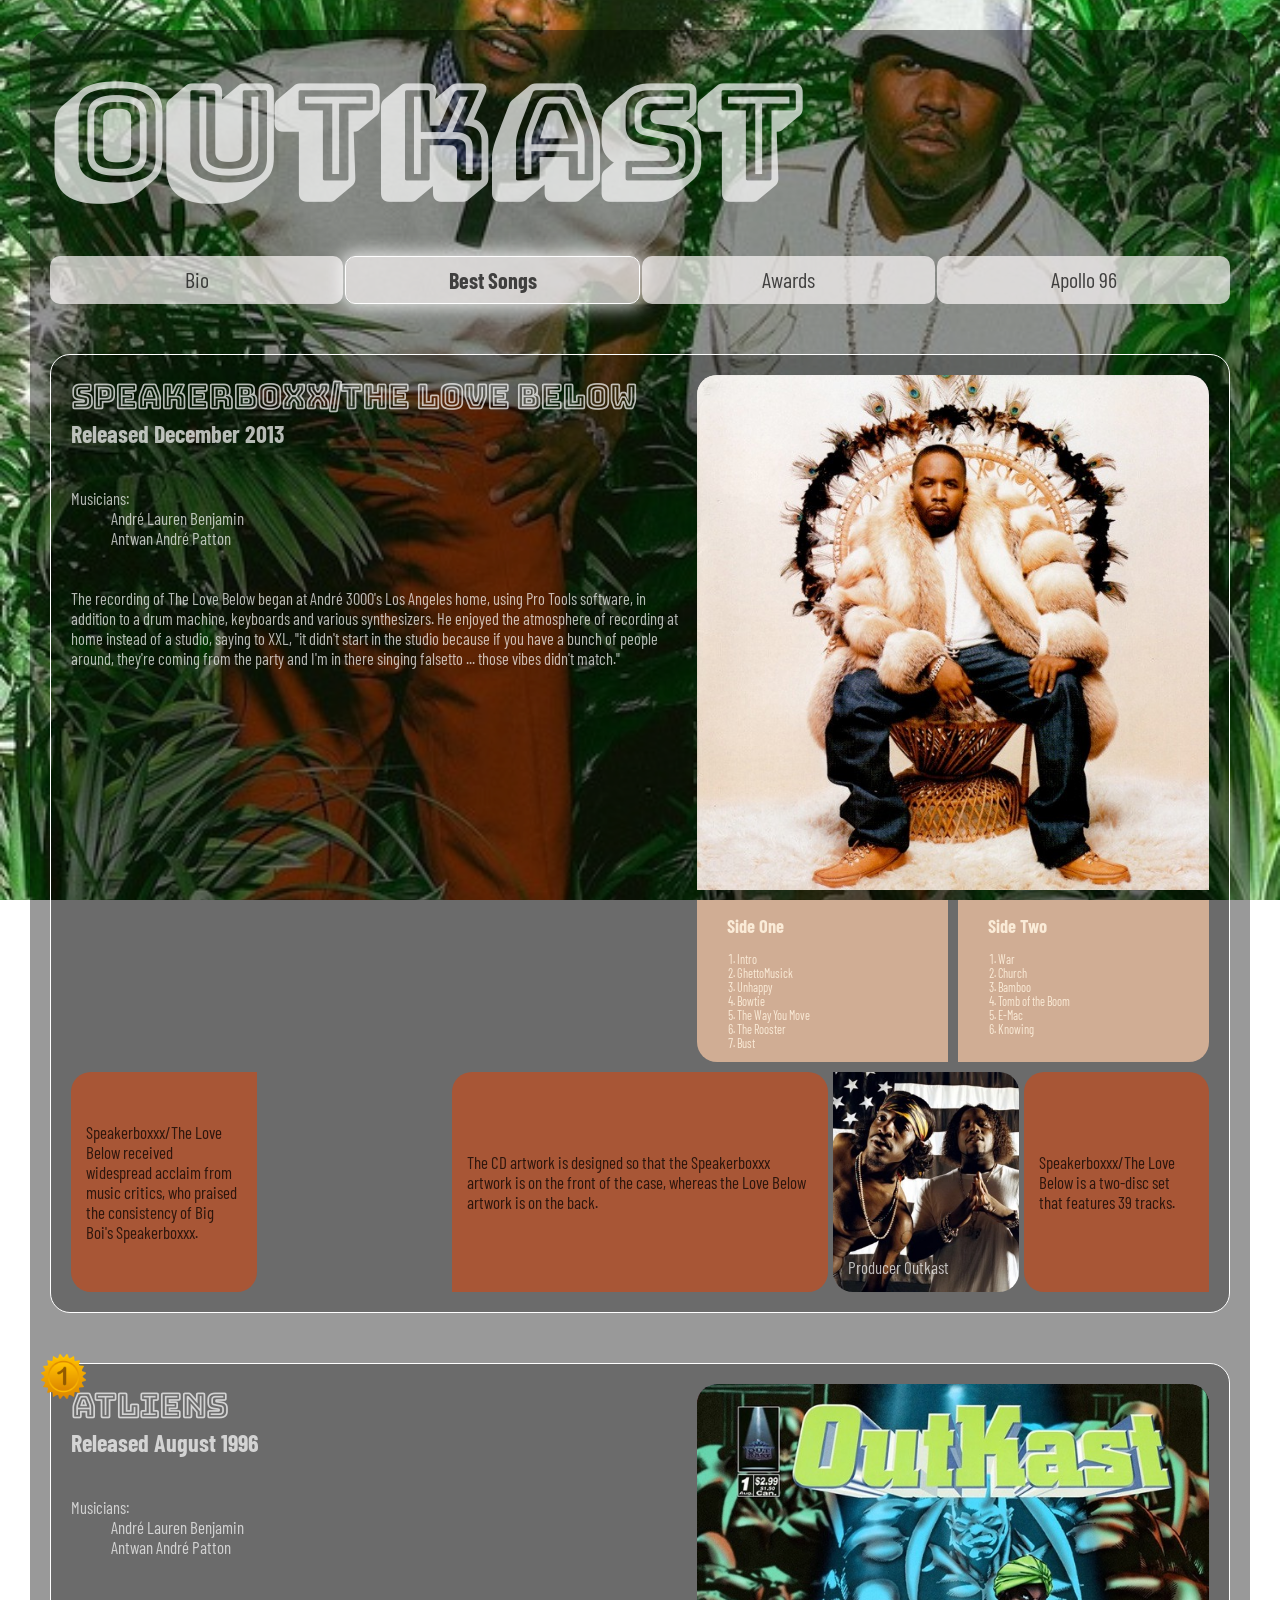
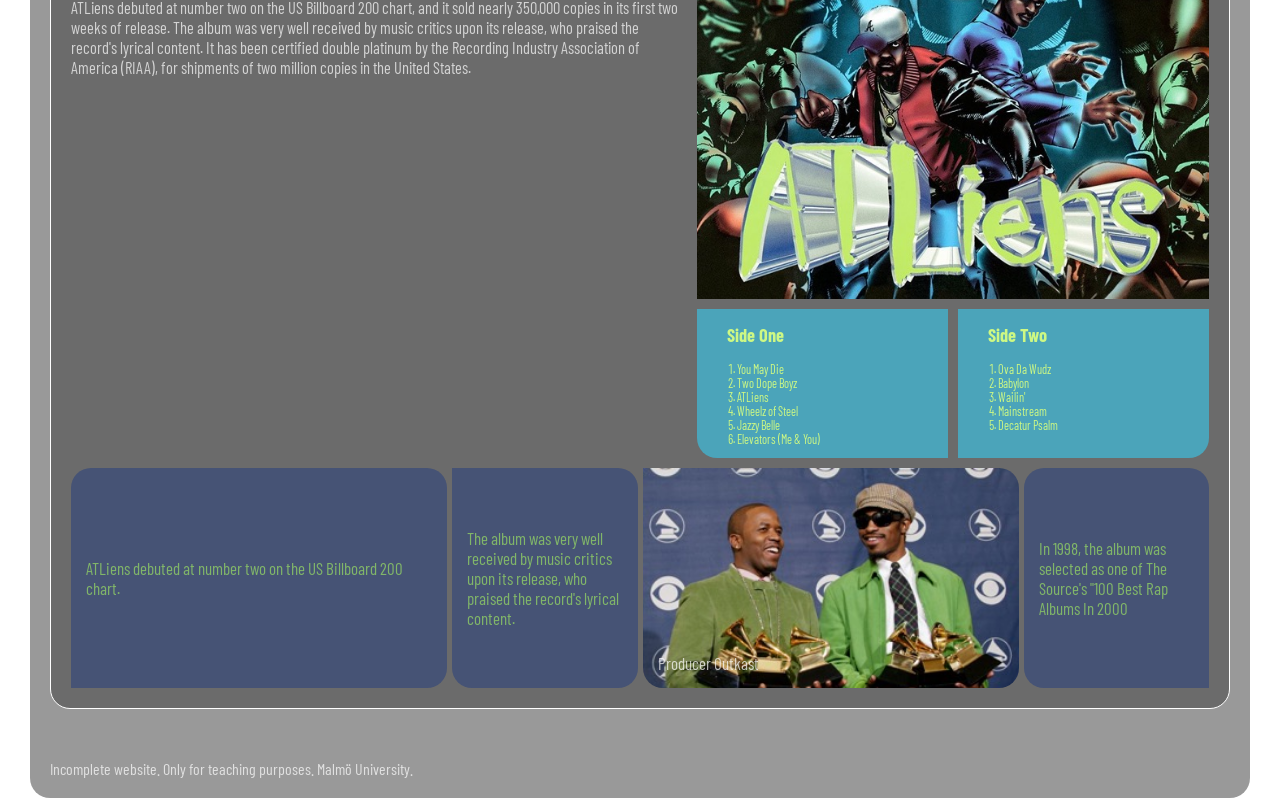
==== commit d7d86b37: "update html" ====
--- a/Projektet.html
+++ b/Projektet.html
@@ -14,7 +14,7 @@
 
   <div class="container">
   
-    <div class="content VG">
+    <div class="content">
 
       <header>
         <h1 class="header">Outkast</h1>
@@ -32,8 +32,8 @@
   
           <div class="album_data">
             <div>
-              <h1 class="header_second">Speakerboxx/ The Love Below</h1>
-              <h2>Released December 2013</h2>
+              <h1 class="header_second header_second_2">Speakerboxx/The Love Below</h1>
+              <h2 class="release_date">Released December 2013</h2>
             </div>
             <div>
               <p>Musicians:</p>
@@ -50,13 +50,13 @@
           </div>
   
           <div class="cover2">
-            <img class="show_hover" src="R-1782294-1242972614.jpg">
+            <img class="show_hover" src="R-1782294-1242972614 Stor.jpeg">
             <img class="show_not_hover" src="Outkast-speakerboxx-lovebelow.jpg">
           </div>
   
           <div class="song_list">
             <div class="song_list3">
-              <h2>Side One</h2>
+              <h2 class="record">Side One</h2>
               <ol>
                 <li>Intro</li>
                 <li>GhettoMusick</li>
@@ -68,7 +68,7 @@
               </ol>
             </div>
             <div class="song_list4">
-              <h2>Side Two</h2>
+              <h2 class="record">Side Two</h2>
               <ol>
                 <li>War</li>
                 <li>Church</li>
@@ -81,7 +81,7 @@
           </div>
   
           <ul class="anecdotes">
-            <li class="bottom_left_90">Speakerboxxx/The Love Below received widespread acclaim from music critics, who praised the consistency of Big Boi's Speakerboxxx and the eclectic musical style of André 3000's The Love Below.</li>
+            <li class="bottom_left_90">Speakerboxxx/The Love Below received widespread acclaim from music critics, who praised the consistency of Big Boi's Speakerboxxx.</li>
             <li class="top_left">The CD artwork is designed so that the Speakerboxxx artwork is on the front of the case, whereas the Love Below artwork is on the back.</li>
             <li class="empty_tablet_empty"></li>
             <li class="empty_tablet_empty"></li>
@@ -93,10 +93,10 @@
 
         <article id="AT-Liens" class="best">
   
-          <div class="album_data">
+          <div class="album_data VG">
             <div>
-              <h1 class="header_second">ATLiens</h1>
-              <h2>Released August 1996</h2>
+              <h1 class="header_second ">ATLiens</h1>
+              <h2 class="release_date">Released August 1996</h2>
             </div>
             <div>
               <p>Musicians:</p>
@@ -113,13 +113,13 @@
           </div>
   
           <div class="cover">
-            <img class="show_hover hover_one" src="1 a140WG6BIyeAVNtzaD9v0A.jpeg">
-            <img class="show_not_hover" src="6FLqHVnJktSWNfAT.jpg">
+            <img class="show_hover" src="1 a140WG6BIyeAVNtzaD9v0A Medel.jpeg">
+            <img class="show_not_hover" src="6FLqHVnJktSWNfAT Medel.jpeg">
           </div>
   
           <div class="song_list">
             <div class="song_list1">
-              <h2>Side One</h2>
+              <h2 class="record">Side One</h2>
               <ol>
                 <li>You May Die</li>
                 <li>Two Dope Boyz</li>
@@ -130,7 +130,7 @@
               </ol>
             </div>
             <div class="song_list2">
-              <h2>Side Two</h2>
+              <h2 class="record">Side Two</h2>
               <ol>
                 <li>Ova Da Wudz</li>
                 <li>Babylon</li>
@@ -144,7 +144,7 @@
           <ul class="anecdotes">
             <li class="top_right_90">ATLiens debuted at number two on the US Billboard 200 chart.</li>
             <li class="empty"></li>
-            <li class="two_wide">The album was very well received by music critics upon its release, who praised the record's lyrical content. It has been certified double platinum by the Recording Industry Association of America (RIAA), for shipments of two million copies in the United States.</li>
+            <li class="two_wide">The album was very well received by music critics upon its release, who praised the record's lyrical content.</li>
             <li class="empty_tablet_empty"></li>
             <li class="empty_phone_empty"></li>
             <li class="top_left_90">Producer Outkast</li>  
--- a/index_VG.css
+++ b/index_VG.css
@@ -1,6 +1,5 @@
 body {
     margin: 0;
-    width: 100vw;
     height: 100vh;
     background-image: url("FGvSOPvVkAkiTqm.jpg");
     background-attachment: fixed;
@@ -8,19 +7,43 @@
     background-position: center;
     font-family: "Barlow Condensed";
 }
+
 .container {
     margin: 30px;
 }
+
+.VG::after {
+    content: "";
+    background-image: url(number-1-icon.png);
+    background-repeat: no-repeat;
+    background-size: 100%;
+    width: 45px;
+    height: 45px;
+    position: absolute;
+    top: -30px;
+    left: -30px;
+    z-index: 100;
+}
+
 .content {
     border-radius: 20px;
     background-color: rgba(0, 0, 0, 0.4);
     padding: 20px;
-    overflow-y: scroll;
     color: rgba(255, 255, 255, 0.7);
-    background-image: url("number-1-icon.png");
-    background-repeat: no-repeat;
-    background-size: 60px;
-    position: relative;
+}
+
+.best {
+    border-radius: 20px;
+    background-color: rgba(0, 0, 0, 0.3);
+    padding: 20px;
+    border: 1px solid white;
+    margin: 50px 0;
+}
+
+.header {
+    margin: 0;
+    font-size: 12vw;
+    font-family: "Bungee Shade";
 }
 
 nav {
@@ -37,7 +60,6 @@
     width: 25%;   
     color: rgba(0, 0, 0, 0.7);
 }
-
 .unmarked:hover {
     opacity: 0.8;
     background-color: black;
@@ -51,187 +73,51 @@
     -moz-box-shadow: 0px 0px 17px 4px rgba(255,255,255,0.75);
 }
 
-.best {
-    border-radius: 20px;
-    background-color: rgba(0, 0, 0, 0.3);
-    padding: 20px;
-    border: 1px solid white;
-    margin: 50px 0;
-    
-}
-.header {
-    margin: 0;
-    font-size: 12vw;
-    font-family: "Bungee Shade";
+#AT-Liens {
+    display: grid;
+    grid-template-columns: repeat(11, 1fr);
+    gap: 10px;  
+}
+#the_love_below {
+    display: grid;
+    grid-template-columns: repeat(11, 1fr);
+
+    gap: 10px;
+}
+.anecdotes > .empty_tablet_empty, .empty_phone_empty, .empty {
+    display: none;
+ }
+.album_data {
+    position: relative;
+    grid-column-start: 1;
+    grid-column-end: 7;
 }
 .header_second {
     margin: 0;
     font-size: 3vw;
     font-family: "Bungee Outline";
 }
-
-.album_data {
-    grid-column-start: 1;
-    grid-column-end: 7;
-}
 .musicians {
     font-size: 1.5vw;
     list-style-type: none;
+    margin: 0;
 }
 p {
     font-size: 1.5vw;
-}
-
-#AT-Liens {
-    display: grid;
-    grid-template-columns: repeat(11, 1fr);
-    grid-template-rows: repeat(14, 50px);
-    gap: 10px;
-}
-.anecdotes {
-    grid-column-start: 1;
-    grid-column-end: 12;
-    grid-row-start: 11;
-    grid-row-end: 15;
-    gap: 10px;
-    display: grid;
-    grid-template-columns: repeat(6, 1fr);
-    grid-template-rows: repeat(2, 110px);
-    list-style-type: none;
-    padding: 0;
-    font-size: 1.5vw;
     margin: 0;
 }
-.top_right_90 {
-    grid-column-start: 1;
-    grid-column-end: 2;
-    grid-row-start: 1;
-    grid-row-end: 3;
-    background-color: #465375;
-    color: #81b669;
+p, .album_desciption {
+    margin-top: 40px;
+}
+.release_date {
+    margin: 0;
+}
+
+img {
     width: 100%;
-    border-radius: 20px 0 20px 20px;
-    box-sizing: border-box;
-    display: flex;
-    align-items: center;
-    padding: 15px;
-}
-.empty {
-    grid-column-start: 2;
-    grid-column-end: 3;
-    background-color: rgba(red, green, blue, alpha);
-    width: 100%;
-}
-.two_wide {
-    grid-column-start: 3;
-    grid-column-end: 5;
-    grid-row-start: 1;
-    grid-row-end: 3;
-    background-color: #465375;
-    color: #81b669;
-    width: 100%;
-    border-radius: 20px 20px 20px 0;
-    padding: 15px;
-    box-sizing: border-box;
-    display: flex;
-    align-items: center;
-}
-.top_left_90 {
-    grid-column-start: 5;
-    grid-column-end: 6;
-    grid-row-start: 1;
-    grid-row-end: 3;
-    background-image: url(46a083-20200812-outkast-with-grammy-awards-in-2004.jpg);
-    background-size: cover;
-    background-position: center;
-    border-radius: 0 20px 20px 20px;
-    display: flex;
-    align-items: flex-end;
-    padding: 15px;
-    box-sizing: border-box;
-}
-.bottom_right_90 {
-    grid-column-start: 6;
-    grid-column-end: 7;
-    grid-row-start: 1;
-    grid-row-end: 3;
-    background-color: #465375;
-    color: #81b669;
-    border-radius: 20px 20px 0 20px;
-    box-sizing: border-box;
-    display: flex;
-    align-items: center;
-    padding: 15px;
-}
-
-#the_love_below {
-    display: grid;
-    grid-template-columns: repeat(11, 1fr);
-    grid-template-rows: repeat(14, 50px);
-    gap: 10px;
-}
-.bottom_left_90 {
-    grid-column-start: 1;
-    grid-column-end: 3;
-    grid-row-start: 1;
-    grid-row-end: 3;
-    background-color: #a85636;
-    color: rgb(46, 22, 13);
-    border-radius: 20px 20px 20px 0;
-    padding: 15px;
     height: 100%;
-    width: 100%;
-    box-sizing: border-box;
-    display: flex;
-    align-items: center;
-}
-.top_left {
-    grid-column-start: 3;
-    grid-column-end: 4;
-    grid-row-start: 1;
-    grid-row-end: 3;
-    background-color: #a85636;
-    color: rgb(46, 22, 13);
-    border-radius: 0 20px 20px 20px;
-    padding: 15px;
-    height: 100%;
-    width: 100%;
-    box-sizing: border-box;
-    display: flex;
-    align-items: center;
-}
-.image_1 {
-    grid-column-start: 4;
-    grid-column-end: 6;
-    grid-row-start: 1;
-    grid-row-end: 3;
-    background-image: url(a4279ee5d147f7e4258626accd988358.webp);
-    background-size: cover;
-    background-position: top;
-    border-radius: 0 20px 20px 20px;
-    display: flex;
-    align-items: flex-end;
-    padding: 15px;
-    height: 100%;
-    width: 100%;
-    box-sizing: border-box;
-}
-.bottom_right {
-    grid-column-start: 6;
-    grid-column-end: 7;
-    grid-row-start: 1;
-    grid-row-end: 3;
-    background-color: #a85636;
-    border-radius: 20px 20px 0 20px;
-    color: rgb(46, 22, 13);
-    padding: 15px;
-    height: 100%;
-    width: 100%;
-    box-sizing: border-box;
-    display: flex;
-    align-items: center;
-}
-
+    object-fit: cover;
+}
 .cover {
     grid-column-start: 7;
     grid-column-end: 12;
@@ -239,7 +125,6 @@
     grid-row-end: 8;
     position: relative;
 }
-
 .cover2 {
     grid-column-start: 7;
     grid-column-end: 12;
@@ -247,11 +132,23 @@
     grid-row-end: 8;
     position: relative;
 }
-
-img {
-    width: 100%;
-    height: 100%;
-    object-fit: cover;
+.show_hover {
+    position: absolute;
+    border-radius: 20px 20px 0 0;
+}
+.show_not_hover {
+    border-radius: 20px 20px 0 0;
+}
+.show_hover:hover {
+    opacity: 0;
+    transition: 0.7s;
+}
+.show_hover:not(:hover) {
+    transition: 0.7s;
+}
+
+.record {
+    margin-left: 30px;
 }
 
 .song_list {
@@ -262,49 +159,194 @@
     grid-row-end: 11;
     font-size: 1.1vw;
     gap: 10px;
-    margin: 0;
+}
+.song_list1,
+.song_list2 {
+    background-color: #4ba4ba;
+    color: #cdf884;
     width: 100%;
 }
-.song_list1,
-.song_list2,
 .song_list3,
 .song_list4 {
+    background-color: #d0ad94;
+    color: antiquewhite;
     width: 100%;
 }
 .song_list1 {
-    background-color: #4ba4ba;
     border-radius: 0 0 0 20px;
-    color: #a3c864;
 }
 .song_list2 {
-    background-color: #4ba4ba;
     border-radius: 0 0 20px 0;
-    color: ##f9fcf7;
 }
 .song_list3 {
     border-radius: 0 0 0 20px;
-    background-color: #d0ad94;
 }
 .song_list4 {
     border-radius: 0 0 20px 0;
-    background-color: #d0ad94;
-}
-
-.show_hover {
-    position: absolute;
-    border-radius: 20px 20px 0 0;
-}
-.show_not_hover {
-    border-radius: 20px 20px 0 0;
-}
-.show_hover:hover {
-    opacity: 0.1;
-    transition: 0.7s;
-}
-.show_hover:not(:hover) {
-    transition: 0.7s;
-}
-
+}
+
+.anecdotes {
+    grid-column-start: 1;
+    grid-column-end: 12;
+    grid-row-start: 11;
+    grid-row-end: 15;
+    gap: 5px;
+    display: grid;
+    grid-template-columns: repeat(12, 1fr);
+    list-style-type: none;
+    padding: 0;
+    font-size: 1.5vw;
+    margin: 0;
+}
+.anecdotes > li {
+    height: 220px;
+}
+.bottom_left_90 {
+    grid-column-start: 1;
+    grid-column-end: 3;
+    background-color: #a85636;
+    color: rgb(46, 22, 13);
+    border-radius: 20px 0 20px 20px;
+    box-sizing: border-box;
+    display: flex;
+    align-items: center;
+    padding: 15px;
+}
+.top_left {
+    grid-column-start: 5;
+    grid-column-end: 9;
+    background-color: #a85636;
+    color: rgb(46, 22, 13);
+    border-radius: 20px 20px 20px 0;
+    padding: 15px;
+    box-sizing: border-box;
+    display: flex;
+    align-items: center;
+}
+.image_1 {
+    grid-column-start: 9;
+    grid-column-end: 11;
+    background-image: url(a4279ee5d147f7e4258626accd988358\ Liten.jpeg);
+    background-size: cover;
+    background-position: center;
+    border-radius: 0 20px 20px 20px;
+    display: flex;
+    align-items: flex-end;
+    padding: 15px;
+    box-sizing: border-box;
+}
+.bottom_right {
+    grid-column-start: 11;
+    grid-column-end: 13;
+    background-color: #a85636;
+    color: rgb(46, 22, 13);
+    border-radius: 20px 20px 0 20px;
+    box-sizing: border-box;
+    display: flex;
+    align-items: center;
+    padding: 15px;
+}
+
+.top_right_90 {
+    grid-column-start: 1;
+    grid-column-end: 5;
+    background-color: #465375;
+    color: #81b669;
+    border-radius: 20px 20px 20px 0;
+    padding: 15px;
+    height: 100%;
+    width: 100%;
+    box-sizing: border-box;
+    display: flex;
+    align-items: center;
+}
+.two_wide {
+    grid-column-start: 5;
+    grid-column-end: 7;
+    background-color: #465375;
+    color: #81b669;
+    border-radius: 0 20px 20px 20px;
+    padding: 15px;
+    height: 100%;
+    width: 100%;
+    box-sizing: border-box;
+    display: flex;
+    align-items: center;
+}
+.top_left_90 {
+    grid-column-start: 7;
+    grid-column-end: 11;
+    background-image: url(46a083-20200812-outkast-with-grammy-awards-in-2004\ Liten.jpeg);
+    background-size: cover;
+    background-position: top;
+    border-radius: 0 20px 20px 20px;
+    display: flex;
+    align-items: flex-end;
+    padding: 15px;
+    height: 100%;
+    width: 100%;
+    box-sizing: border-box;
+}
+.bottom_right_90 {
+    grid-column-start: 11;
+    grid-column-end: 13;
+    background-color: #465375;
+    border-radius: 20px 20px 0 20px;
+    color: #81b669;
+    padding: 15px;
+    height: 100%;
+    width: 100%;
+    box-sizing: border-box;
+    display: flex;
+    align-items: center;
+}
+
+@media (min-width: 1111px) {
+    .header {
+        font-size: 133px;
+    }
+    .header_second {
+        font-size: 33px;
+    }
+    .musicians {
+        font-size: 17px;
+    }
+    .song_list {
+        font-size: 12.2167px;
+    }
+    p {
+        font-size: 16.5px;
+    }
+    .anecdotes {
+        font-size: 17px;
+    }
+    nav {
+        font-size: 22px;
+    }
+}
+@media (max-width: 900px) {
+    .header {
+        font-size: 108.117px;
+    }
+    .header_second {
+        font-size: 27.0167px;
+    }
+    .musicians {
+        font-size: 13.5px;
+    }
+    p {
+        font-size: 13.5px;
+    }
+    .song_list {
+        font-size: 9.9px;
+    }
+    .anecdotes {
+        font-size: 13.8px;
+    }
+    nav {
+        font-size: 18.0167px;
+    }
+}
 @media (max-width: 800px) {
     body {
         background-image: url(FGvSOPvVkAkiTqm\ \(kopia\).jpg);
@@ -314,22 +356,24 @@
     .show_not_hover {
         border-radius: 20px 0 0 20px;
     }
+    .show_hover:hover {
+        opacity: 1;
+    }
     .header {
         text-align: center;
     }
     #AT-Liens {
         grid-template-columns: repeat(11, 1fr);
-        grid-template-rows: repeat(18, 45px);
     }
     #the_love_below {
         grid-template-columns: repeat(11, 1fr);
-        grid-template-rows: repeat(18, 45px);
+     
     }
     .album_data {
         grid-column-start: 1;
-        grid-column-end: 11;
+        grid-column-end: 12;
         grid-row-start: 7;
-        grid-row-end: 10;
+        grid-row-end: 13;
     }
     .cover,
     .cover2 {
@@ -358,127 +402,101 @@
         height: 100%;
     }
     .anecdotes {
-        grid-row-start: 12;
-        grid-row-end: 14;
-        grid-template-columns: repeat(8, 1fr);
-        grid-template-rows: repeat(2, 180px);
+        grid-column-start: 1;
+        grid-column-end: 12;
+        grid-row-start: 13;
+        grid-row-end: 17;
+        grid-template-rows: repeat(1, 1fr);
+        font-size: 2vw;
+    }
+    .anecdotes > li {
+        height: 150px;
+    }
+    .two_wide {
+        grid-column-start: 1;
+        grid-column-end: 7;
+        grid-row-end: 2;
     }
     .top_right_90 {
-        grid-column-start: 1;
-        grid-column-end: 3;
-        grid-row-end: 2;
-    }
-    .empty {
-        grid-column-start: 3;
-        grid-column-end: 5;
-    }
-    .two_wide {
-        grid-column-start: 5;
-        grid-column-end: 12;
+        grid-column-start: 7;
+        grid-column-end: 10;
         grid-row-end: 2;
     }
     .top_left_90 {
-        grid-column-start: 3;
-        grid-column-end: 5;
+        grid-column-start: 4;
+        grid-column-end: 10;
         grid-row-start: 2;
     }
     .bottom_right_90 {
-        grid-column-start: 5;
-        grid-column-end: 7;
+        grid-column-start: 10;
+        grid-column-end: 13;
         grid-row-start: 2;
     }
     .bottom_left_90 {
         grid-column-start: 1;
-        grid-column-end: 5;
+        grid-column-end: 4;  
         grid-row-end: 2;
     }
     .top_left {
-        grid-column-start: 5;
-        grid-column-end: 7;
+        grid-column-start: 7;
+        grid-column-end: 13;
         grid-row-end: 2;
     }
     .image_1 {
-        grid-column-start: 3;
+        grid-column-start: 4;
         grid-column-end: 7;
         grid-row-start: 2;
     }
     .bottom_right {
         grid-column-start: 7;
-        grid-column-end: 9;
-        grid-row-start: 2;
+        grid-column-end: 10;
+        grid-row-start: 2;
+    }
+    .header {
+        font-size: 14vw;
+    }
+    .header_second {
+        font-size: 4vw;
+    }
+    p {
+        font-size: 2vw;
+    }
+    .musicians {
+        font-size: 2vw;
+    }
+    .release_date {
+        font-size: 3vw;
     }
 }   
-
-@media (min-width: 1111px) {
-    .header {
-        font-size: 133px;
-    }
-    .header_second {
-        font-size: 33px;
-    }
-    .musicians {
-        font-size: 17px;
-    }
-    .song_list {
-        font-size: 12.2167px;
-    }
-    p {
-        font-size: 16.5px;
-    }
-    .anecdotes {
-        font-size: 17px;
-    }
-    nav {
-        font-size: 22px;
-    }
-}
-
-@media (max-width: 900px) {
-    .header {
-        font-size: 108.117px;
-    }
-    .header_second {
-        font-size: 27.0167px;
-    }
-    .musicians {
-        font-size: 13.5px;
-    }
-    p {
-        font-size: 13.5px;
-    }
-    .song_list {
-        font-size: 9.9px;
-    }
-    .anecdotes {
-        font-size: 13.8px;
-    }
-    nav {
-        font-size: 18.0167px;
-    }
-}
 @media (max-width: 500px) {
     body {
         background-image: url(FGvSOPvVkAkiTqm\ \(kopia\ 2\).jpg);
         background-position: center;
     }
+
+    .unmarked:hover {
+        opacity: 1;
+        background-color: rgba(252, 248, 248, 0.7);
+        color: rgba(0, 0, 0, 0.7);
+    }
+    #AT-Liens {
+        grid-template-columns: repeat(11, 1fr);
+    }
+    #the_love_below {
+        grid-template-columns: repeat(11, 1fr);
+    }
+    .anecdotes > li {
+        height: 140px;
+    }
     .container {
         margin: 0;
     }
-    .nav {
-        padding: 12px;
-    }
-    .marked {
-        font-size: 17px;
-    }
-    .header_second {
-        font-size: 22px;
-    }
     .cover,
     .cover2 {
         grid-column-start: 1;
         grid-column-end: 12;
         grid-row-start: 1;
-        grid-row-end: 7;
+        grid-row-end: 3;
     } 
     .show_hover,
     .show_not_hover {
@@ -487,11 +505,11 @@
     .song_list {
         grid-column-start: 1;
         grid-column-end: 12;
-        grid-row-start: 7;
-        grid-row-end: 10;
+        grid-row-start: 3;
+        grid-row-end: 4;
         display: flex;
         flex-direction: row;
-        font-size: 2.2vw;
+        font-size: 2.5vw;
     }
     .song_list1,
     .song_list3 {
@@ -500,68 +518,59 @@
     .album_data {
         grid-column-start: 1;
         grid-column-end: 12;
-        grid-row-start: 10;
+        grid-row-start: 4;
+        grid-row-end: 6;
+    }
+    .anecdotes {
+        grid-column-start: 1;
+        grid-column-end: 12;
+        grid-row-start: 6;
         grid-row-end: 13;
-    }
-    .anecdotes {
-        grid-column-start: 1;
-        grid-column-end: 12;
-        grid-row-start: 15;
-        grid-row-end: 21;
-        grid-template-columns: repeat(3, 1fr);
-        grid-template-rows: repeat(2, 140px);
+        font-size: 2.5vw;
+    }
+    .two_wide {
+        grid-column-start: 1;
+        grid-column-end: 9;
+        grid-row-end: 2;
     }
     .top_right_90 {
-        grid-column-start: 1;
-        grid-column-end: 2;
-        grid-row-end: 2;
-    }
-    .two_wide {
-        grid-column-start: 2;
-        grid-column-end: 4;
+        grid-column-start: 9;
+        grid-column-end: 13;
         grid-row-end: 2;
     }
     .top_left_90 {
-        grid-column-start: 2;
-        grid-column-end: 3;
+        grid-column-start: 1;
+        grid-column-end: 9;
         grid-row-start: 2;
         grid-row-end: 3;
     }
     .bottom_right_90 {
-        grid-column-start: 3;
-        grid-column-end: 4;
+        grid-column-start: 9;
+        grid-column-end: 13;
         grid-row-start: 2;
         grid-row-end: 3;
     }
     .bottom_left_90 {
         grid-column-start: 1;
-        grid-column-end: 3;
+        grid-column-end: 5;
         grid-row-end: 2;
     }
     .top_left {
-        grid-column-start: 3;
-        grid-column-end: 4;
+        grid-column-start: 5;
+        grid-column-end: 13;
         grid-row-end: 2;
     }
     .image_1 {
-        grid-column-start: 1;
-        grid-column-end: 3;
+        grid-column-start: 5;
+        grid-column-end: 9;
         grid-row-start: 2;
         grid-row-end: 3;
     }
     .bottom_right {
-        grid-column-start: 3;
-        grid-column-end: 4;
+        grid-column-start: 9;
+        grid-column-end: 13;
         grid-row-start: 2;
         grid-row-end: 3;
-    }
-    #AT-Liens {
-        grid-template-columns: repeat(11, 1fr);
-        grid-template-rows: repeat(20, 40px);
-    }
-    #the_love_below {
-        grid-template-columns: repeat(11, 1fr);
-        grid-template-rows: repeat(20, 40px);
     }
     .header {
         font-size: 15vw;
@@ -569,19 +578,26 @@
     .header_second {
         font-size: 8vw;
     }
+    .header_second_2 {
+        font-size: 4.5vw;
+    }
     .musicians {
         font-size: 3vw;
     }
     p {
-        font-size: 3vw;
+        font-size: 3.5vw;
     }
     .record {
-        font-size: 20px;
-    }
-    .anecdotes {
+        font-size: 3.8vw;
+    }
+    .nav {
+        font-size: 4vw;
+        padding: 12px;
+    }
+    .marked {
         font-size: 17px;
     }
-    nav {
-        font-size: 22px;
-    }
-}+    .release_date {
+        font-size: 4vw;
+    }
+}
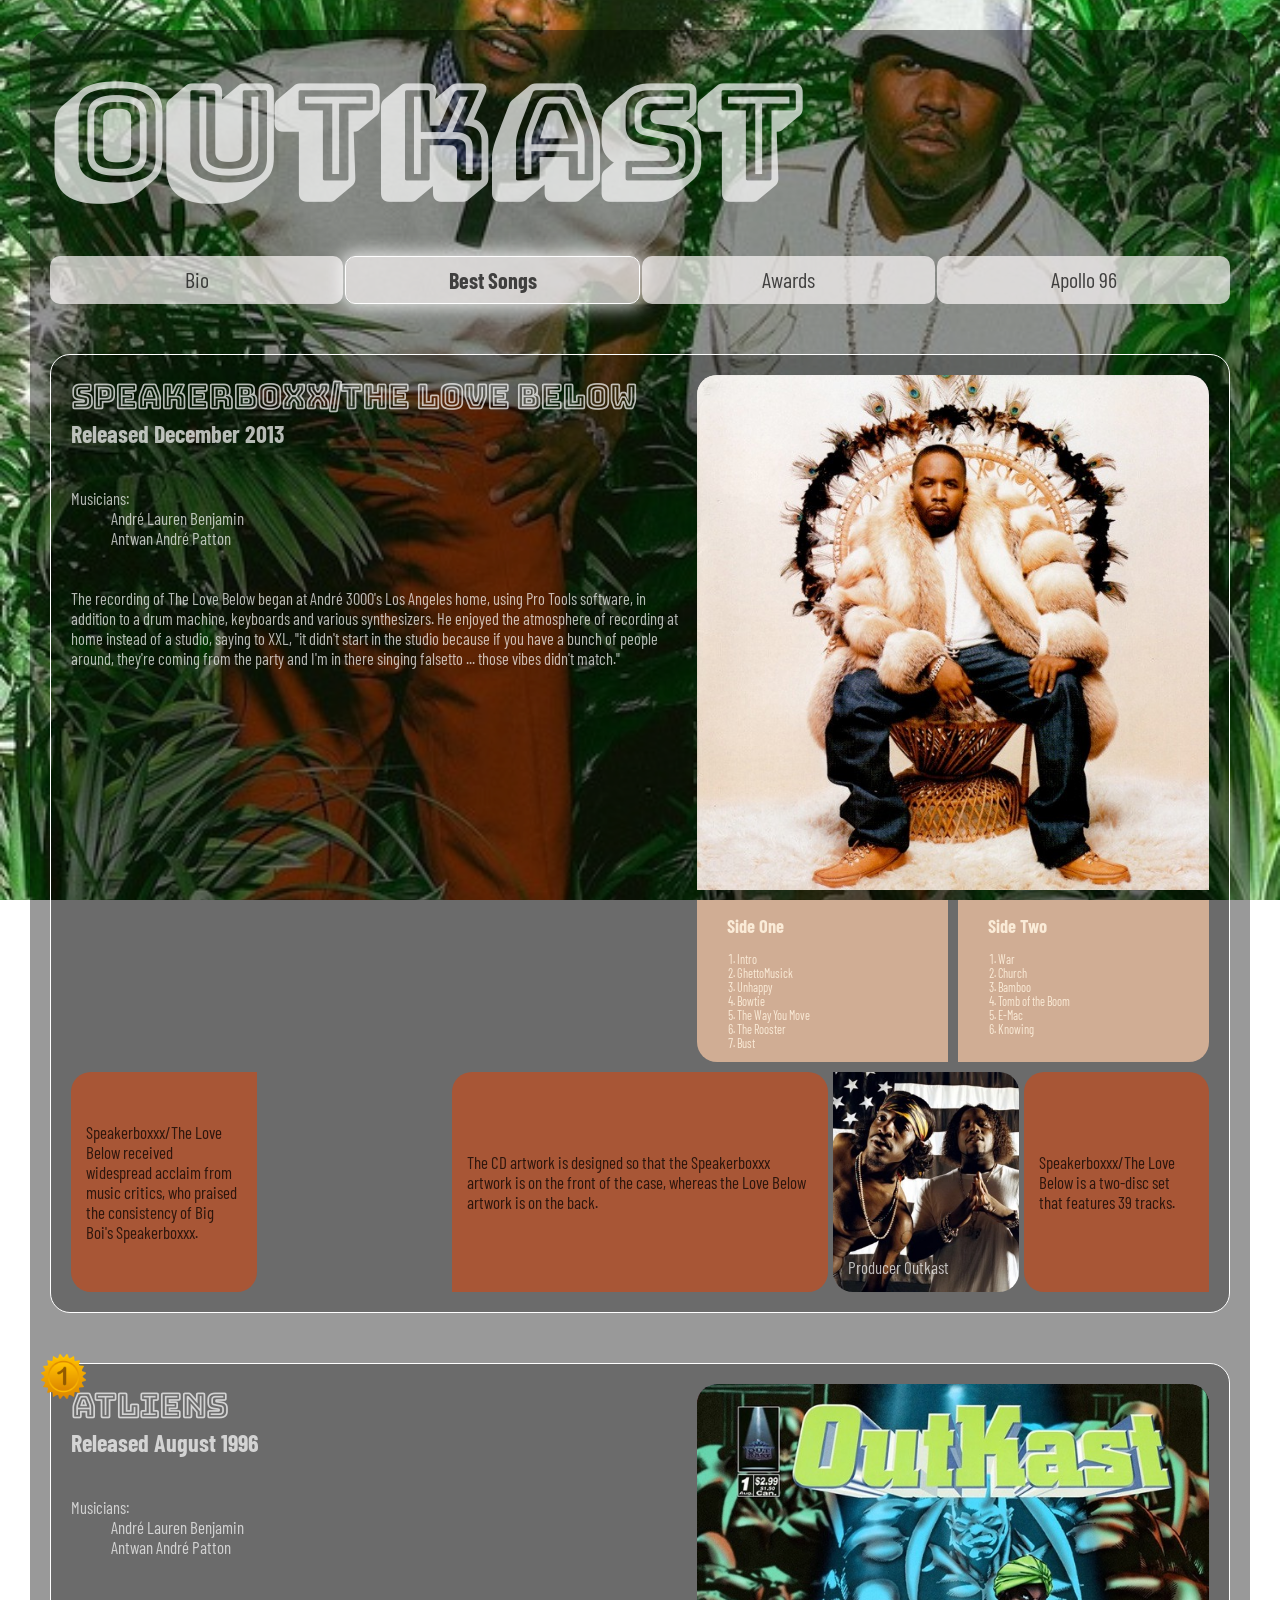
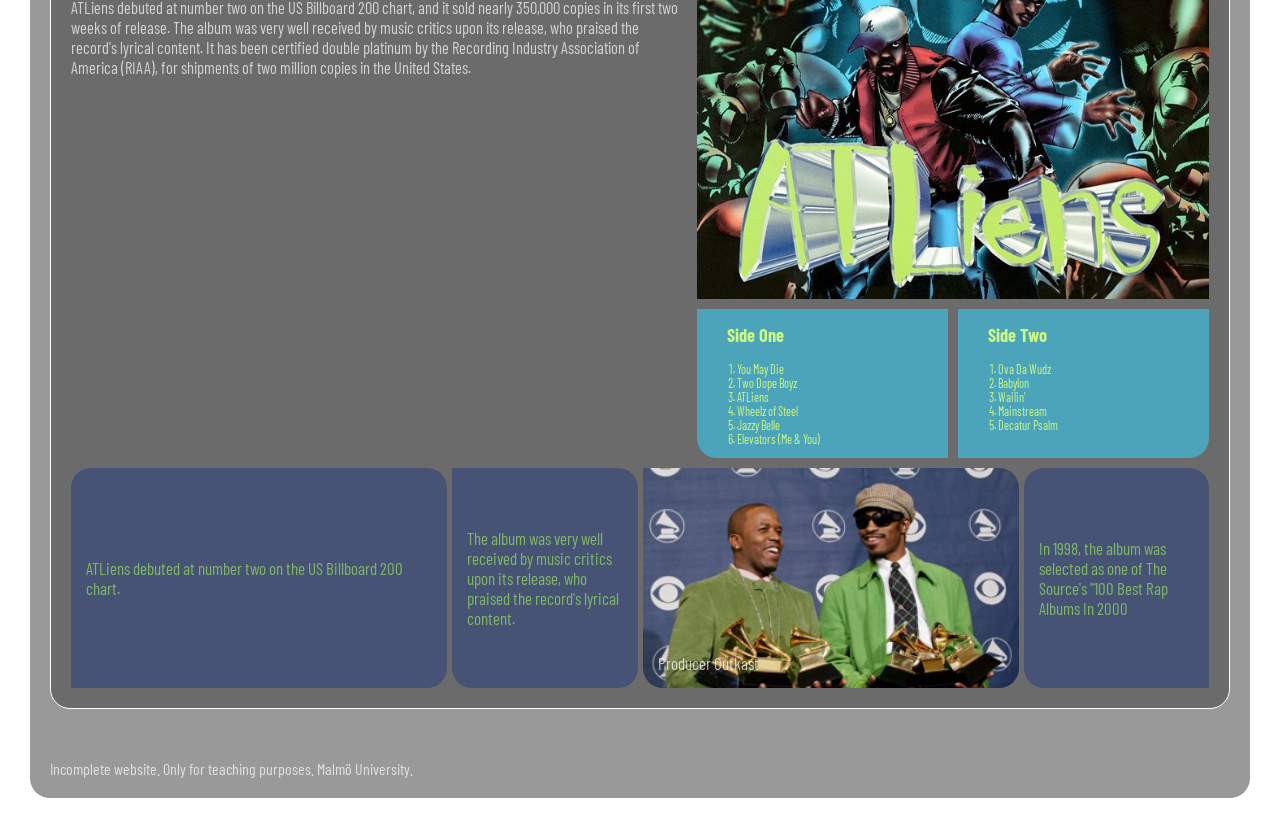
==== commit bd100a34: "upd" ====
--- a/Projektet.html
+++ b/Projektet.html
@@ -2,7 +2,7 @@
 <html lang="en">
 <head>
   <meta charset="UTF-8">
-  <link href="index_VG.css" rel="stylesheet">
+  <link href="index.css" rel="stylesheet">
 
   <link rel="preconnect" href="https://fonts.googleapis.com">
   <link rel="preconnect" href="https://fonts.gstatic.com" crossorigin>
--- a/index.css
+++ b/index.css
@@ -0,0 +1,602 @@
+body {
+    margin: 0;
+    /*height: 100vh;*/
+    background-image: url("FGvSOPvVkAkiTqm.jpg");
+    background-attachment: fixed;
+    background-size: cover;
+    background-position: center;
+    font-family: "Barlow Condensed";
+}
+
+.container {
+    margin: 30px;
+}
+
+.VG::after {
+    content: "";
+    background-image: url(number-1-icon.png);
+    /*background-repeat: no-repeat;*/
+    background-size: 100%;
+    width: 45px;
+    height: 45px;
+    position: absolute;
+    top: -30px;
+    left: -30px;
+    z-index: 100;
+}
+
+.content {
+    border-radius: 20px;
+    background-color: rgba(0, 0, 0, 0.4);
+    padding: 20px;
+    color: rgba(255, 255, 255, 0.7);
+}
+
+.best {
+    border-radius: 20px;
+    background-color: rgba(0, 0, 0, 0.3);
+    padding: 20px;
+    border: 1px solid white;
+    margin: 50px 0;
+}
+
+.header {
+    margin: 0;
+    font-size: 12vw;
+    font-family: "Bungee Shade";
+}
+
+nav {
+    display: flex;
+    text-align: center;
+    gap: 2px;
+    font-size: 2vw;
+    margin-top: 30px;
+}
+.nav {
+    background-color: rgba(252, 248, 248, 0.7);
+    padding: 10px;
+    border-radius: 10px;
+    width: 25%;   
+    color: rgba(0, 0, 0, 0.7);
+}
+.unmarked:hover {
+    opacity: 0.8;
+    background-color: black;
+    color: white;
+}
+.marked {
+    border: 1px solid white;
+    font-weight: bold;
+    box-shadow: 0px 0px 17px 4px rgba(255,255,255,0.75);
+    /*-webkit-box-shadow: 0px 0px 17px 4px rgba(255,255,255,0.75);
+    -moz-box-shadow: 0px 0px 17px 4px rgba(255,255,255,0.75);*/
+}
+
+#AT-Liens {
+    display: grid;
+    grid-template-columns: repeat(11, 1fr);
+    gap: 10px;  
+}
+#the_love_below {
+    display: grid;
+    grid-template-columns: repeat(11, 1fr);
+    gap: 10px;
+}
+.album_data {
+    position: relative;
+    grid-column-start: 1;
+    grid-column-end: 7;
+}
+.header_second {
+    margin: 0;
+    font-size: 3vw;
+    font-family: "Bungee Outline";
+}
+.musicians {
+    font-size: 1.5vw;
+    list-style-type: none;
+    margin: 0;
+}
+p {
+    font-size: 1.5vw;
+    margin: 0;
+}
+p, .album_desciption {
+    margin-top: 40px;
+}
+.release_date {
+    margin: 0;
+}
+
+img {
+    width: 100%;
+    height: 100%;
+    object-fit: cover;
+}
+.cover {
+    grid-column-start: 7;
+    grid-column-end: 12;
+    grid-row-start: 1;
+    grid-row-end: 8;
+    position: relative;
+}
+.cover2 {
+    grid-column-start: 7;
+    grid-column-end: 12;
+    grid-row-start: 1;
+    grid-row-end: 8;
+    position: relative;
+}
+.show_hover {
+    position: absolute;
+    border-radius: 20px 20px 0 0;
+}
+.show_not_hover {
+    border-radius: 20px 20px 0 0;
+}
+.show_hover:hover {
+    opacity: 0;
+    transition: 0.7s;
+}
+.show_hover:not(:hover) {
+    transition: 0.7s;
+}
+
+.record {
+    margin-left: 30px;
+}
+
+.song_list {
+    display: flex;
+    grid-column-start: 7;
+    grid-column-end: 12;
+    grid-row-start: 8;
+    grid-row-end: 11;
+    font-size: 1.1vw;
+    gap: 10px;
+}
+.song_list1,
+.song_list2 {
+    background-color: #4ba4ba;
+    color: #cdf884;
+    width: 100%;
+}
+.song_list3,
+.song_list4 {
+    background-color: #d0ad94;
+    color: antiquewhite;
+    width: 100%;
+}
+.song_list1 {
+    border-radius: 0 0 0 20px;
+}
+.song_list2 {
+    border-radius: 0 0 20px 0;
+}
+.song_list3 {
+    border-radius: 0 0 0 20px;
+}
+.song_list4 {
+    border-radius: 0 0 20px 0;
+}
+
+.anecdotes > .empty_tablet_empty, .empty_phone_empty, .empty {
+    display: none;
+}
+.anecdotes {
+    grid-column-start: 1;
+    grid-column-end: 12;
+    /*grid-row-start: 11;
+    grid-row-end: 15;*/
+    gap: 5px;
+    display: grid;
+    grid-template-columns: repeat(12, 1fr);
+    list-style-type: none;
+    padding: 0;
+    font-size: 1.5vw;
+    margin: 0;
+}
+.anecdotes > li {
+    height: 220px;
+}
+.bottom_left_90 {
+    grid-column-start: 1;
+    grid-column-end: 3;
+    background-color: #a85636;
+    color: rgb(46, 22, 13);
+    border-radius: 20px 0 20px 20px;
+    box-sizing: border-box;
+    display: flex;
+    align-items: center;
+    padding: 15px;
+}
+.top_left {
+    grid-column-start: 5;
+    grid-column-end: 9;
+    background-color: #a85636;
+    color: rgb(46, 22, 13);
+    border-radius: 20px 20px 20px 0;
+    padding: 15px;
+    box-sizing: border-box;
+    display: flex;
+    align-items: center;
+}
+.image_1 {
+    grid-column-start: 9;
+    grid-column-end: 11;
+    background-image: url(a4279ee5d147f7e4258626accd988358\ Liten.jpeg);
+    background-size: cover;
+    background-position: center;
+    border-radius: 0 20px 20px 20px;
+    display: flex;
+    align-items: flex-end;
+    padding: 15px;
+    box-sizing: border-box;
+}
+.bottom_right {
+    grid-column-start: 11;
+    grid-column-end: 13;
+    background-color: #a85636;
+    color: rgb(46, 22, 13);
+    border-radius: 20px 20px 0 20px;
+    box-sizing: border-box;
+    display: flex;
+    align-items: center;
+    padding: 15px;
+}
+
+.top_right_90 {
+    grid-column-start: 1;
+    grid-column-end: 5;
+    background-color: #465375;
+    color: #81b669;
+    border-radius: 20px 20px 20px 0;
+    padding: 15px;
+    height: 100%;
+    width: 100%;
+    box-sizing: border-box;
+    display: flex;
+    align-items: center;
+}
+.two_wide {
+    grid-column-start: 5;
+    grid-column-end: 7;
+    background-color: #465375;
+    color: #81b669;
+    border-radius: 0 20px 20px 20px;
+    padding: 15px;
+    height: 100%;
+    width: 100%;
+    box-sizing: border-box;
+    display: flex;
+    align-items: center;
+}
+.top_left_90 {
+    grid-column-start: 7;
+    grid-column-end: 11;
+    background-image: url(46a083-20200812-outkast-with-grammy-awards-in-2004\ Liten.jpeg);
+    background-size: cover;
+    background-position: top;
+    border-radius: 0 20px 20px 20px;
+    display: flex;
+    align-items: flex-end;
+    padding: 15px;
+    height: 100%;
+    width: 100%;
+    box-sizing: border-box;
+}
+.bottom_right_90 {
+    grid-column-start: 11;
+    grid-column-end: 13;
+    background-color: #465375;
+    border-radius: 20px 20px 0 20px;
+    color: #81b669;
+    padding: 15px;
+    height: 100%;
+    width: 100%;
+    box-sizing: border-box;
+    display: flex;
+    align-items: center;
+}
+
+@media (min-width: 1111px) {
+    .header {
+        font-size: 133px;
+    }
+    .header_second {
+        font-size: 33px;
+    }
+    .musicians {
+        font-size: 17px;
+    }
+    .song_list {
+        font-size: 12.2167px;
+    }
+    p {
+        font-size: 16.5px;
+    }
+    .anecdotes {
+        font-size: 17px;
+    }
+    nav {
+        font-size: 22px;
+    }
+}
+@media (max-width: 900px) {
+    .header {
+        font-size: 108.117px;
+    }
+    .header_second {
+        font-size: 27.0167px;
+    }
+    .musicians {
+        font-size: 13.5px;
+    }
+    p {
+        font-size: 13.5px;
+    }
+    .song_list {
+        font-size: 9.9px;
+    }
+    .anecdotes {
+        font-size: 13.8px;
+    }
+    nav {
+        font-size: 18.0167px;
+    }
+}
+@media (max-width: 800px) {
+    body {
+        background-image: url(FGvSOPvVkAkiTqm\ \(kopia\).jpg);
+        background-position: center;
+    }
+    .show_hover,
+    .show_not_hover {
+        border-radius: 20px 0 0 20px;
+    }
+    .show_hover:hover {
+        opacity: 1;
+    }
+    .header {
+        text-align: center;
+    }
+    /*#AT-Liens {
+        grid-template-columns: repeat(11, 1fr);
+    }
+    #the_love_below {
+        grid-template-columns: repeat(11, 1fr);
+     
+    }*/
+    .album_data {
+        grid-column-start: 1;
+        grid-column-end: 12;
+        grid-row-start: 7;
+        grid-row-end: 13;
+    }
+    .cover,
+    .cover2 {
+        grid-column-start: 1;
+        grid-column-end: 7;
+        grid-row-start: 1;
+        grid-row-end: 7;
+    } 
+    .song_list {
+        grid-column-start: 7;
+        grid-column-end: 12;
+        grid-row-start: 1;
+        grid-row-end: 7;
+        display: flex;
+        flex-direction: column;
+    }
+    .song_list1,
+    .song_list3 {
+        border-radius: 0 20px 0 0;
+    }
+    .song_list1,
+    .song_list2,
+    .song_list3,
+    .song_list4 {
+        width: 100%;
+        height: 100%;
+    }
+    .anecdotes {
+        grid-column-start: 1;
+        grid-column-end: 12;
+        grid-row-start: 13;
+        grid-row-end: 17;
+        /*grid-template-rows: repeat(1, 1fr);*/
+        font-size: 2vw;
+    }
+    .anecdotes > li {
+        height: 150px;
+    }
+    .two_wide {
+        grid-column-start: 1;
+        grid-column-end: 7;
+        grid-row-end: 2;
+    }
+    .top_right_90 {
+        grid-column-start: 7;
+        grid-column-end: 10;
+        grid-row-end: 2;
+    }
+    .top_left_90 {
+        grid-column-start: 4;
+        grid-column-end: 10;
+        grid-row-start: 2;
+    }
+    .bottom_right_90 {
+        grid-column-start: 10;
+        grid-column-end: 13;
+        grid-row-start: 2;
+    }
+    .bottom_left_90 {
+        grid-column-start: 1;
+        grid-column-end: 4;  
+        grid-row-end: 2;
+    }
+    .top_left {
+        grid-column-start: 7;
+        grid-column-end: 13;
+        grid-row-end: 2;
+    }
+    .image_1 {
+        grid-column-start: 4;
+        grid-column-end: 7;
+        grid-row-start: 2;
+    }
+    .bottom_right {
+        grid-column-start: 7;
+        grid-column-end: 10;
+        grid-row-start: 2;
+    }
+    .header {
+        font-size: 14vw;
+    }
+    .header_second {
+        font-size: 4vw;
+    }
+    p {
+        font-size: 2vw;
+    }
+    .musicians {
+        font-size: 2vw;
+    }
+    .release_date {
+        font-size: 3vw;
+    }
+}   
+@media (max-width: 500px) {
+    body {
+        background-image: url(FGvSOPvVkAkiTqm\ \(kopia\ 2\).jpg);
+        background-position: center;
+    }
+
+    .unmarked:hover {
+        opacity: 1;
+        background-color: rgba(252, 248, 248, 0.7);
+        color: rgba(0, 0, 0, 0.7);
+    }
+    /*#AT-Liens {
+        grid-template-columns: repeat(11, 1fr);
+    }
+    #the_love_below {
+        grid-template-columns: repeat(11, 1fr);
+    }*/
+    .anecdotes > li {
+        height: 140px;
+    }
+    .container {
+        margin: 0;
+    }
+    .cover,
+    .cover2 {
+        grid-column-start: 1;
+        grid-column-end: 12;
+        grid-row-start: 1;
+        grid-row-end: 3;
+    } 
+    .show_hover,
+    .show_not_hover {
+        border-radius: 20px 20px 0 0;
+    }
+    .song_list {
+        grid-column-start: 1;
+        grid-column-end: 12;
+        grid-row-start: 3;
+        grid-row-end: 4;
+        display: flex;
+        flex-direction: row;
+        font-size: 2.5vw;
+    }
+    .song_list1,
+    .song_list3 {
+        border-radius: 0 0 0 20px;
+    }
+    .album_data {
+        grid-column-start: 1;
+        grid-column-end: 12;
+        grid-row-start: 4;
+        grid-row-end: 6;
+    }
+    .anecdotes {
+        grid-column-start: 1;
+        grid-column-end: 12;
+        grid-row-start: 6;
+        grid-row-end: 13;
+        font-size: 2.5vw;
+    }
+    .two_wide {
+        grid-column-start: 1;
+        grid-column-end: 9;
+        grid-row-end: 2;
+    }
+    .top_right_90 {
+        grid-column-start: 9;
+        grid-column-end: 13;
+        grid-row-end: 2;
+    }
+    .top_left_90 {
+        grid-column-start: 1;
+        grid-column-end: 9;
+        grid-row-start: 2;
+        grid-row-end: 3;
+    }
+    .bottom_right_90 {
+        grid-column-start: 9;
+        grid-column-end: 13;
+        grid-row-start: 2;
+        grid-row-end: 3;
+    }
+    .bottom_left_90 {
+        grid-column-start: 1;
+        grid-column-end: 5;
+        grid-row-end: 2;
+    }
+    .top_left {
+        grid-column-start: 5;
+        grid-column-end: 13;
+        grid-row-end: 2;
+    }
+    .image_1 {
+        grid-column-start: 5;
+        grid-column-end: 9;
+        grid-row-start: 2;
+        grid-row-end: 3;
+    }
+    .bottom_right {
+        grid-column-start: 9;
+        grid-column-end: 13;
+        grid-row-start: 2;
+        grid-row-end: 3;
+    }
+    .header {
+        font-size: 15vw;
+    }
+    .header_second {
+        font-size: 8vw;
+    }
+    .header_second_2 {
+        font-size: 4.5vw;
+    }
+    .musicians {
+        font-size: 3vw;
+    }
+    p {
+        font-size: 3.5vw;
+    }
+    .record {
+        font-size: 3.8vw;
+    }
+    .nav {
+        font-size: 4vw;
+        padding: 12px;
+    }
+    .marked {
+        font-size: 17px;
+    }
+    .release_date {
+        font-size: 4vw;
+    }
+}
